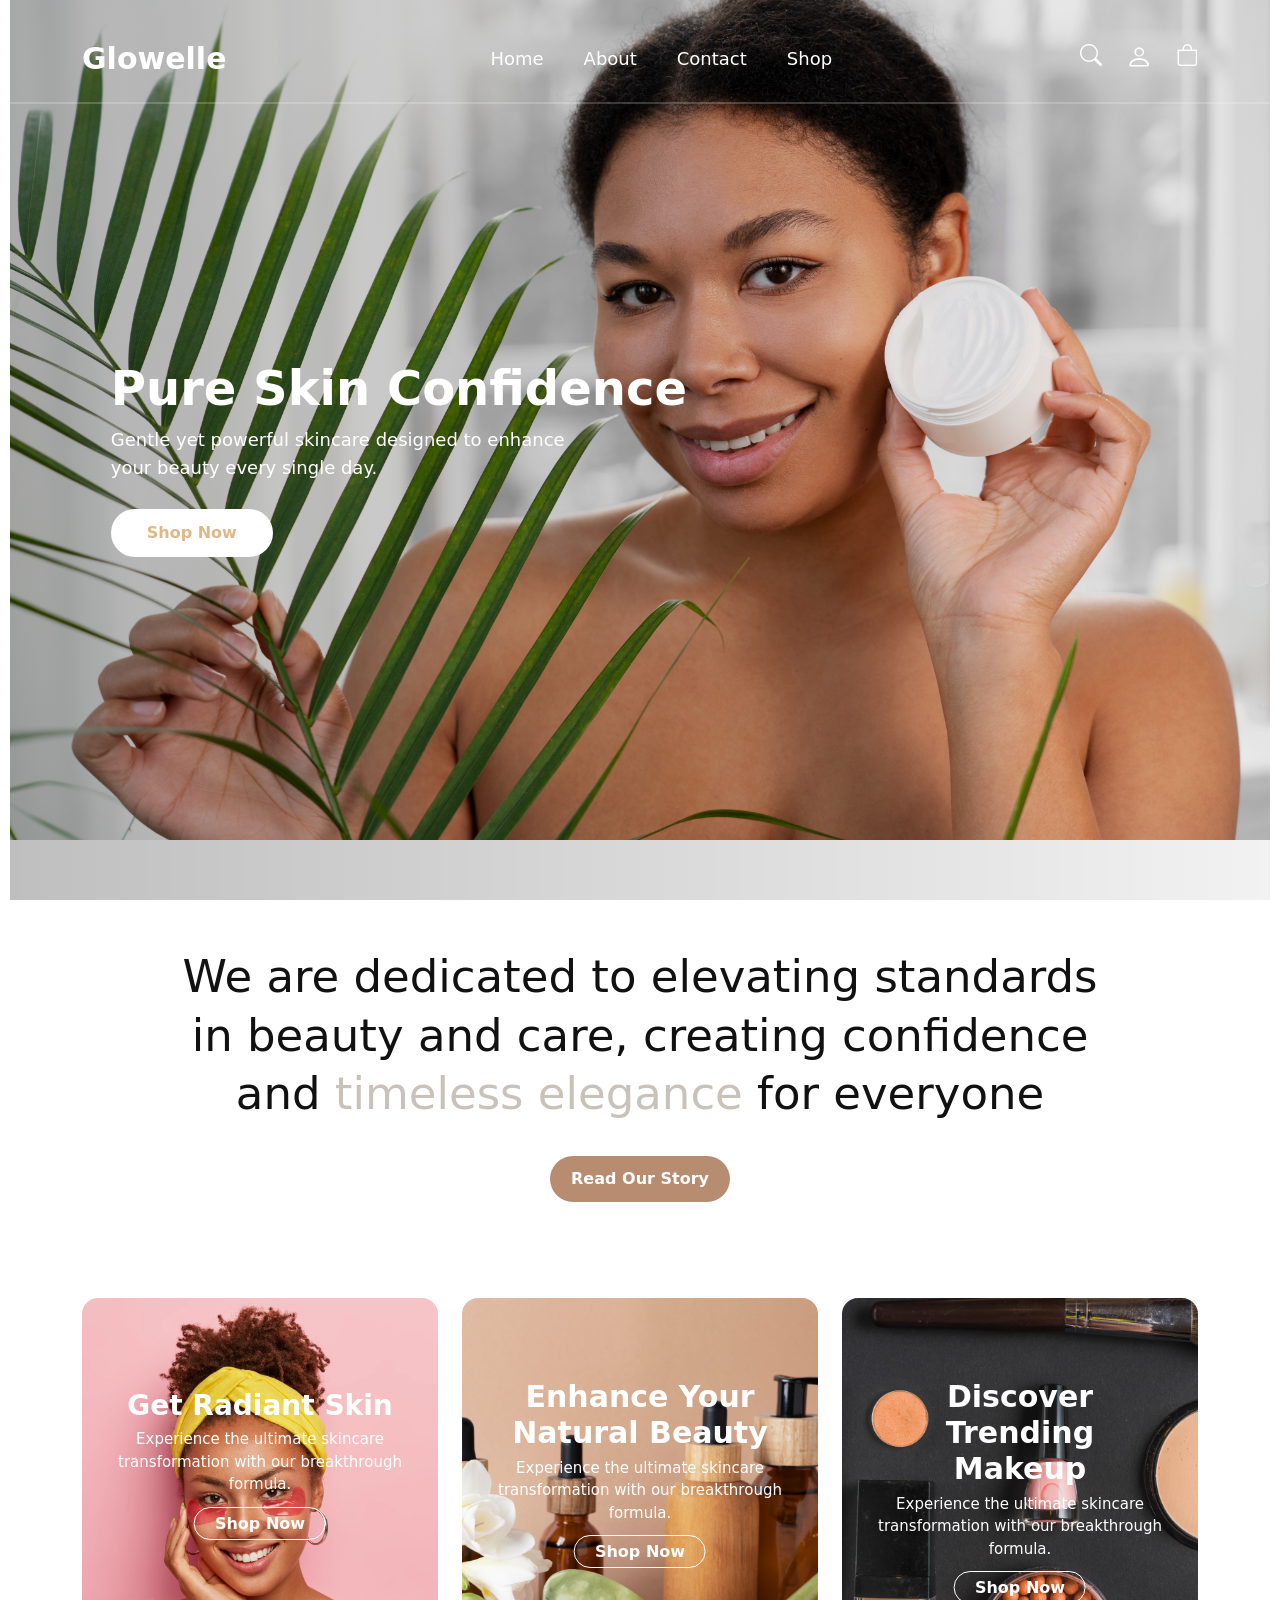
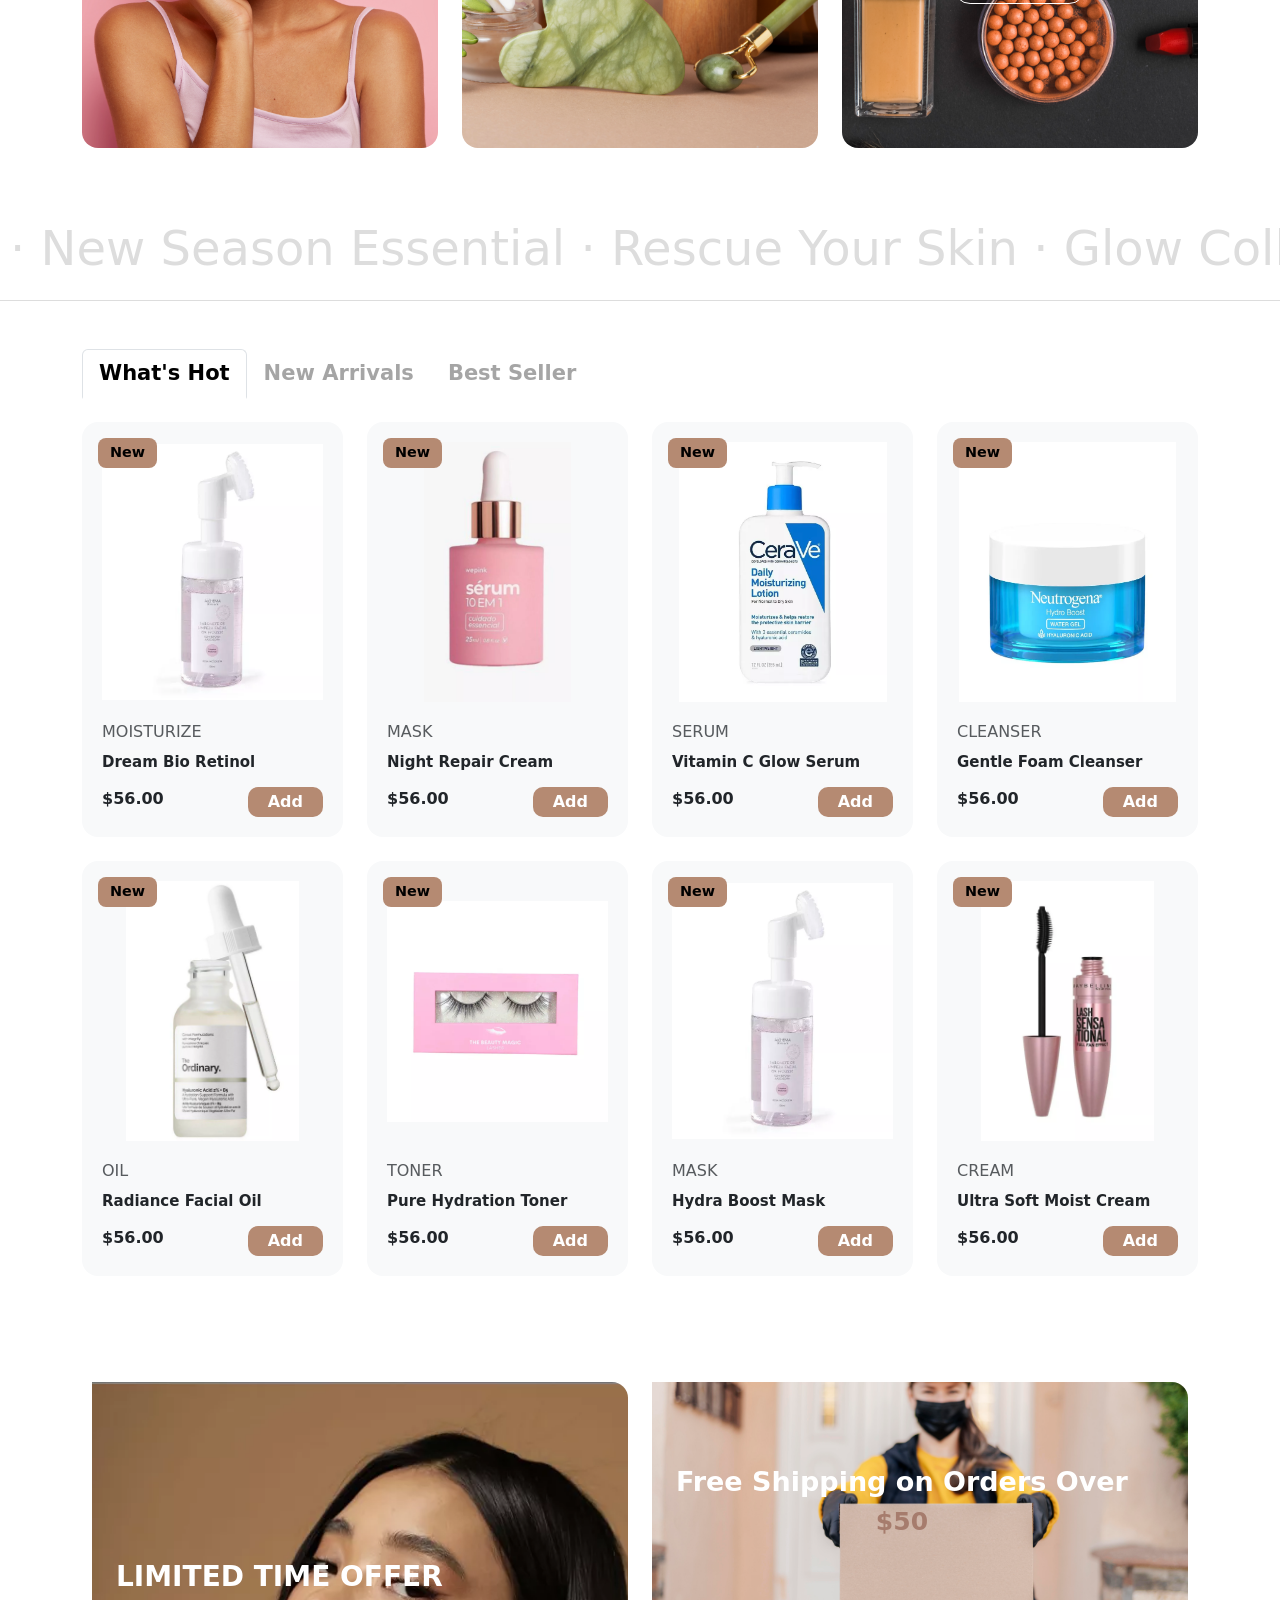
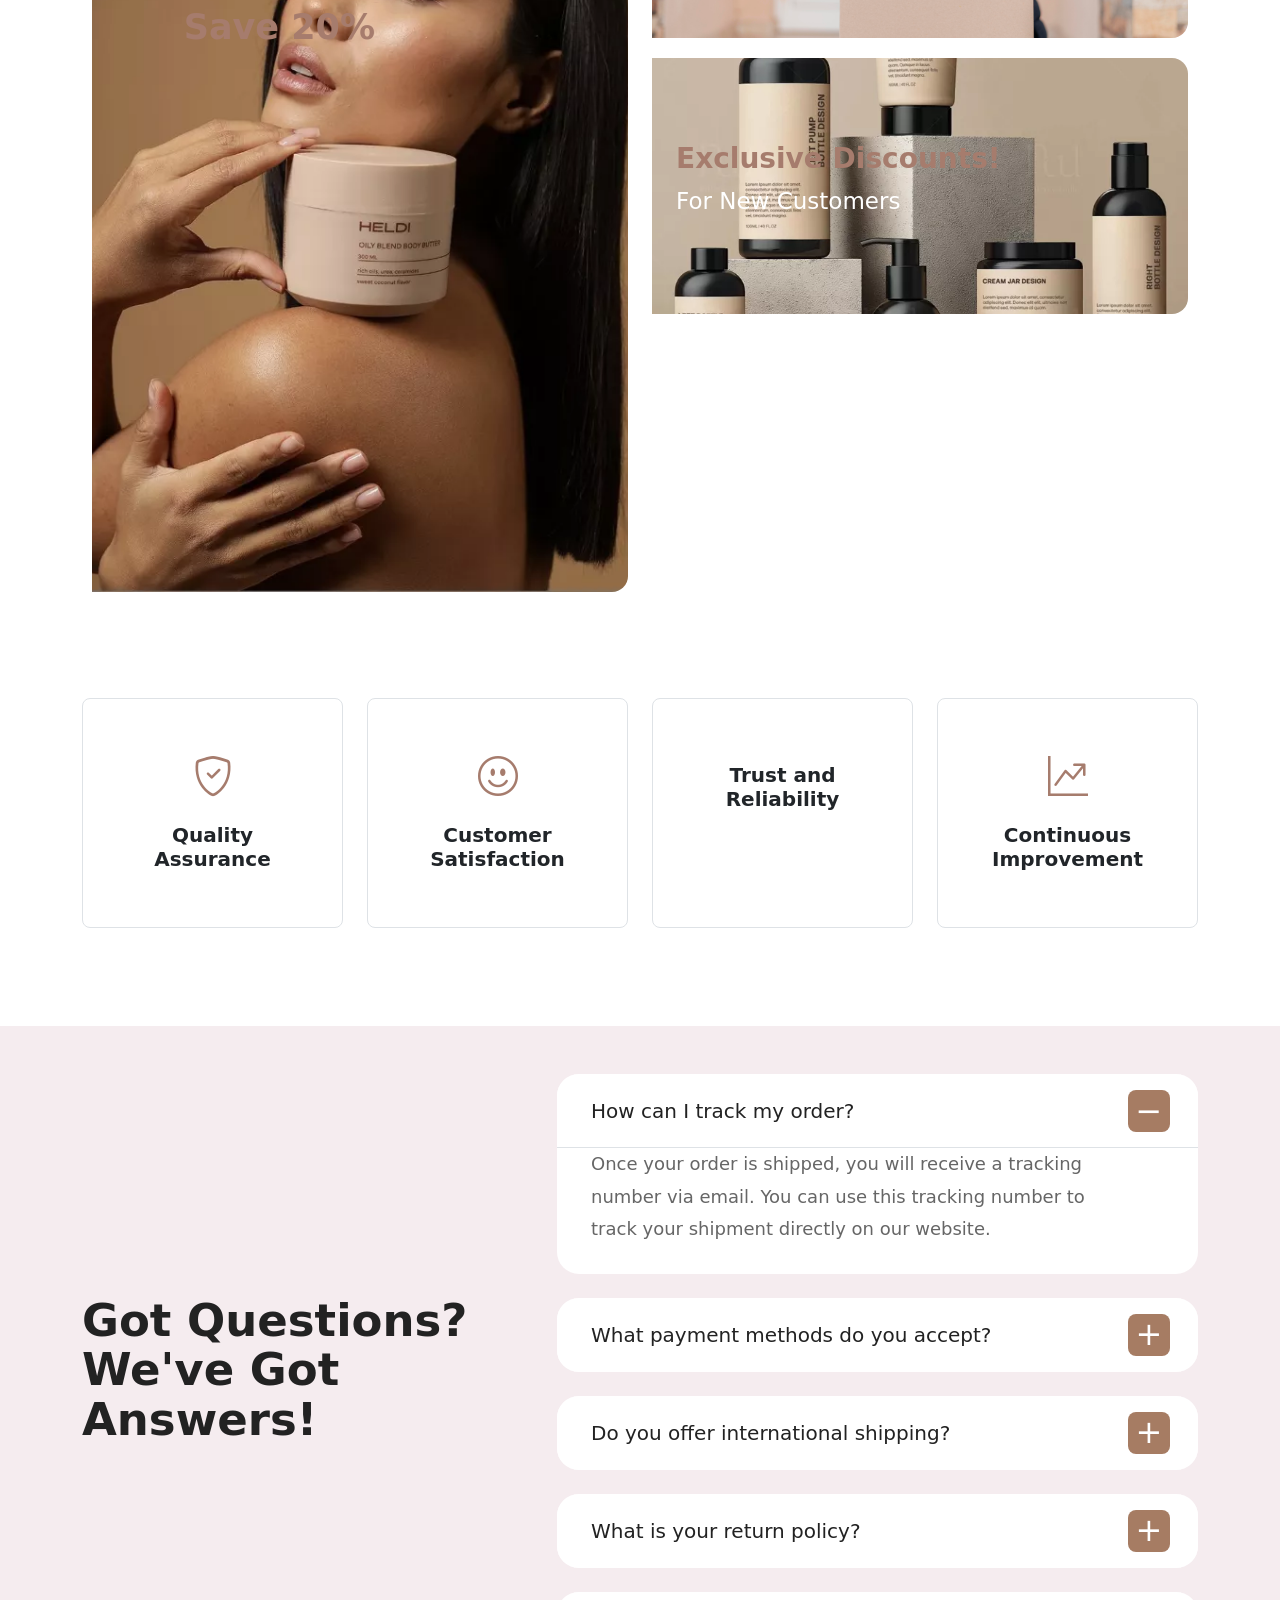
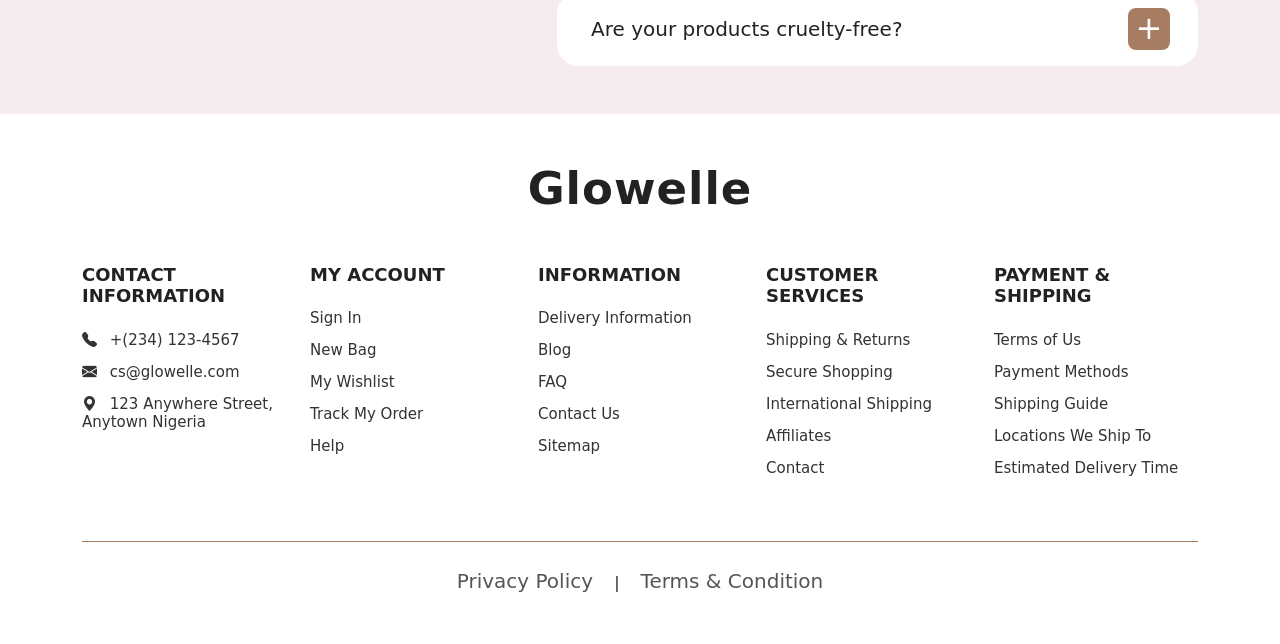
==== index.html @ 581adfbc "upload full project" ====
<!DOCTYPE html>
<html lang="en">
<head>
    <meta charset="UTF-8">
    <meta name="viewport" content="width=device-width, initial-scale=1.0">
    <title>Glowelle</title>

   <!-- css link -->
    <link rel="stylesheet" href="./style.css">

    <!-- Bootsrap CDN Link -->
    <link rel="stylesheet" href="	https://cdn.jsdelivr.net/npm/bootstrap@5.3.8/dist/css/bootstrap.min.css">

    <!-- bootstap icon -->
     <link rel="stylesheet" href="https://cdn.jsdelivr.net/npm/bootstrap-icons@1.11.3/font/bootstrap-icons.min.css">
     
</head>
<body>
   <nav class="navbar navbar-expand-lg navbar-transparent py-3">
  <div class="container">

    <!-- LOGO -->
    <a class="navbar-brand fw-semibold" href="#">Glowelle</a>

    <!-- TOGGLER (mobile) -->
   <button class="navbar-toggler" type="button"
data-bs-toggle="collapse"
data-bs-target="#navbarNav">

  <span class="custom-toggler"></span>

  </button>

    <!-- NAV CONTENT -->
    <div class="collapse navbar-collapse justify-content-between" id="navbarNav">

      
      <ul class="navbar-nav mx-auto gap-4">

        <li class="nav-item">
          <a class="nav-link active" href="#">Home</a>
        </li>

        

        <li class="nav-item">
          <a class="nav-link" href="about.html">About</a>
        </li>

        <li class="nav-item">
          <a class="nav-link" href="contact.html">Contact</a>
        </li>

        <!-- DROPDOWN -->
        <li class="nav-item dropdown">
          <a class="nav-link dropdown-toggle" href="product.html"
             data-bs-toggle="dropdown">
            Shop
          </a>

          <ul class="dropdown-menu border-0 shadow-sm">
            <li><a class="dropdown-item" href="product.html">Skincare</a></li>
            <li><a class="dropdown-item" href="#">Makeup</a></li>
            <li><a class="dropdown-item" href="#">Fragrance</a></li>
          </ul>
        </li>

      </ul>

      <!-- RIGHT ICONS -->
      <div class="d-flex gap-4 fs-5 nav-icon">
        <i class="bi bi-search" style="font-size: 22px;"></i>
        <i class="bi bi-person" style="font-size: 26px;"></i>
        <i class="bi bi-bag"style="font-size: 22px;"></i>
      </div>

    </div>
  </div>
</nav>

<!-- hero section -->
<section class="hero">
    <div id="carouselExampleSlidesOnly" class="carousel slide" data-bs-ride="carousel">
  <div class="carousel-inner">
    <div class="carousel-item active">
      <img src="./img/hero-img/woman-doing-beauty-care-treatments.jpg" class="d-block w-100" alt="...">
      <div class="hero-text">
            <h1>Reveal Beauty</h1>
            <p>Experience luxury skincare designed to restore your natural glow and enhance your beauty from within.</p>
            <a href="#" class="btn btn-light">Shop Now</a>
        </div>
    </div>
    <div class="carousel-item">
      <img src="./img/hero-img/woman-holding-cream-container-front-view.jpg" class="d-block w-100" alt="...">
       <div class="hero-text">
          <h1>Pure Skin Confidence</h1>
            <p>Gentle yet powerful skincare designed to enhance your beauty every single day.</p>
            <a href="#" class="btn btn-light">Shop Now</a>
       </div>
    </div>
    
  </div>
    </div>
</section>

<!-- story section -->
 <section class="story-section py-5">

  <div class="container">

    <div class="row justify-content-center text-center">

      <div class="col-lg-10">

        <h2 class="story-text">
          We are dedicated to elevating standards in beauty and care,
          creating confidence and
          <span class="light-text">timeless elegance</span>
          for everyone
        </h2>

        <a href="#" class="btn story-btn mt-4">
          Read Our Story
        </a>

      </div>

    </div>

  </div>

</section>


<!-- features section -->
<section class="features-section py-5">
  <div class="container">
    <div class="row g-4">

      <div class="col-12 col-md-6 col-lg-4">
        <div class="promo-card bg-light-purple rounded-4 overflow-hidden position-relative text-center">
          <img src="./img/feature-img/portrait-smiling-afro-american-woman-with-eye-patches-relieves-puffiness-swelling-eyes-bags-touches-cheek-has-combed-curly-hair-bun-wears-headband-earrings-smiles-pleasantly.jpg" alt="Radiant Skin" class="img-fluid w-100">
          <div class="promo-text text-center text-dark" style="margin-top: 10px;">
            <h3 class="fw-bold" style="font-size: 28px;">Get Radiant Skin</h3>
            <p>Experience the ultimate skincare transformation with our breakthrough formula.</p>
            <a href="" class="feature-btn">Shop Now</a>
          </div>
        </div>
      </div>

      <div class="col-12 col-md-6 col-lg-4">
        <div class="promo-card bg-soft-pink rounded-4 overflow-hidden position-relative text-center">
          <img src="./img/feature-img/gua-sha-care-products-arrangement.jpg" alt="Natural Beauty" class="img-fluid w-100">
          <div class="promo-text text-center text-dark">
            <h3 class="fw-bold" style="font-size: 30px;">Enhance Your Natural Beauty</h3>
            <p>Experience the ultimate skincare transformation with our breakthrough formula.</p>
             <a href="" class="feature-btn">Shop Now</a>
          </div>
        </div>
      </div>

      <div class="col-12 col-md-6 col-lg-4">
        <div class="promo-card bg-soft-gray rounded-4 overflow-hidden position-relative text-center">
          <img src="./img/feature-img/overhead-view-various-makeup-products-black-background.jpg" alt="Trending Makeup" class="img-fluid w-100">
          <div class="promo-text text-center text-dark">
            <h3 class="fw-bold" style="font-size: 30px;">Discover Trending Makeup</h3>
            <p>Experience the ultimate skincare transformation with our breakthrough formula.</p>
            <a href="" class="feature-btn">Shop Now</a>
          </div>
        </div>
      </div>

    </div>
  </div>
</section>

<!-- moving text section -->
<section class="scroll-banner py-3">
  <div class="scroll-text">
    <div class="scroll-content">
      · New Season Essential · Rescue Your Skin · Glow Collection · Timeless Beauty · 
      New Season Essential · Rescue Your Skin · Glow Collection · Timeless Beauty ·
    </div>
  </div>
</section>



 <!-- product section -->
<section class="products py-5">
  <div class="container">

    <!-- Tabs -->
    <ul class="nav nav-tabs products-tabs mb-4 border-0">
      <li class="nav-item">
        <a class="nav-link active fw-bold" data-bs-toggle="tab" href="#hot">What's Hot</a>
      </li>
      <li class="nav-item">
        <a class="nav-link fw-bold" data-bs-toggle="tab" href="#new">New Arrivals</a>
      </li>
      <li class="nav-item">
        <a class="nav-link fw-bold" data-bs-toggle="tab" href="#best">Best Seller</a>
      </li>
    </ul>

    <div class="tab-content">

      <!-- ================= WHAT'S HOT (8 PRODUCTS) ================= -->
      <div class="tab-pane fade show active" id="hot">
        <div class="row g-4">

          <!-- Product 1 -->
          <div class="col-6 col-md-4 col-lg-3">
            <div class="product-card bg-light">
              <span class="new-badge">New</span>
              <img src="./img/product/download (3).webp" class="img-fluid w-100">
              <div class="product-text">
                <h6 class="text-muted mt-3">MOISTURIZE</h6>
                <h4 class="fw-bold">Dream Bio Retinol</h4>
                <div class="d-flex justify-content-between mt-3">
                  <p class="fw-bold mb-0">$56.00</p>
                  <button class="add-cart-btn">Add</button>
                </div>
              </div>
            </div>
          </div>

          <!-- Product 2 -->
          <div class="col-6 col-md-4 col-lg-3">
            <div class="product-card bg-light">
              <span class="new-badge">New</span>
              <img src="./img/product/Wepink.webp" class="img-fluid w-100">
              <div class="product-text">
                <h6 class="text-muted mt-3">MASK</h6>
                <h4 class="fw-bold">Night Repair Cream</h4>
                <div class="d-flex justify-content-between mt-3">
                  <p class="fw-bold mb-0">$56.00</p>
                  <button class="add-cart-btn">Add</button>
                </div>
              </div>
            </div>
          </div>

          <!-- Product 3 -->
          <div class="col-6 col-md-4 col-lg-3">
            <div class="product-card bg-light">
              <span class="new-badge">New</span>
              <img src="./img/product/The Winter Skin Care Products That Dermatologists Recommend You Switch To.webp" class="img-fluid w-100">
              <div class="product-text">
                <h6 class="text-muted mt-3">SERUM</h6>
                <h4 class="fw-bold">Vitamin C Glow Serum</h4>
                <div class="d-flex justify-content-between mt-3">
                  <p class="fw-bold mb-0">$56.00</p>
                  <button class="add-cart-btn">Add</button>
                </div>
              </div>
            </div>
          </div>

          <!-- Product 4 -->
          <div class="col-6 col-md-4 col-lg-3">
            <div class="product-card bg-light">
              <span class="new-badge">New</span>
              <img src="./img/product/Hydro Boost Water Gel & Oil-Free Face Moisturizer.webp" class="img-fluid w-100">
              <div class="product-text">
                <h6 class="text-muted mt-3">CLEANSER</h6>
                <h4 class="fw-bold">Gentle Foam Cleanser</h4>
                <div class="d-flex justify-content-between mt-3">
                  <p class="fw-bold mb-0">$56.00</p>
                  <button class="add-cart-btn">Add</button>
                </div>
              </div>
            </div>
          </div>

          <!-- Product 5 -->
          <div class="col-6 col-md-4 col-lg-3">
            <div class="product-card bg-light">
              <span class="new-badge">New</span>
              <img src="./img/product/download (2).webp" class="img-fluid w-100">
              <div class="product-text">
                <h6 class="text-muted mt-3">OIL</h6>
                <h4 class="fw-bold">Radiance Facial Oil</h4>
                <div class="d-flex justify-content-between mt-3">
                  <p class="fw-bold mb-0">$56.00</p>
                  <button class="add-cart-btn">Add</button>
                </div>
              </div>
            </div>
          </div>

          <!-- Product 6 -->
          <div class="col-6 col-md-4 col-lg-3">
            <div class="product-card bg-light">
              <span class="new-badge">New</span>
              <img src="./img/product/download (1).webp" class="img-fluid w-100">
              <div class="product-text">
                <h6 class="text-muted mt-3">TONER</h6>
                <h4 class="fw-bold">Pure Hydration Toner</h4>
                <div class="d-flex justify-content-between mt-3">
                  <p class="fw-bold mb-0">$56.00</p>
                  <button class="add-cart-btn">Add</button>
                </div>
              </div>
            </div>
          </div>

          <!-- Product 7 -->
          <div class="col-6 col-md-4 col-lg-3">
            <div class="product-card bg-light">
              <span class="new-badge">New</span>
              <img src="./img/product/download (3).webp" class="img-fluid w-100">
              <div class="product-text">
                <h6 class="text-muted mt-3">MASK</h6>
                <h4 class="fw-bold">Hydra Boost Mask</h4>
                <div class="d-flex justify-content-between mt-3">
                  <p class="fw-bold mb-0">$56.00</p>
                  <button class="add-cart-btn">Add</button>
                </div>
              </div>
            </div>
          </div>

          <!-- Product 8 -->
          <div class="col-6 col-md-4 col-lg-3">
            <div class="product-card bg-light">
              <span class="new-badge">New</span>
              <img src="./img/product/13 Brown Mascaras For Your Longest, Most Luscious Lashes Yet.webp" class="img-fluid w-100">
              <div class="product-text">
                <h6 class="text-muted mt-3">CREAM</h6>
                <h4 class="fw-bold">Ultra Soft Moist Cream</h4>
                <div class="d-flex justify-content-between mt-3">
                  <p class="fw-bold mb-0">$56.00</p>
                  <button class="add-cart-btn">Add</button>
                </div>
              </div>
            </div>
          </div>

        </div>
      </div>

        <!-- ================= NEW ARRIVALS (5 PRODUCTS) ================= -->
      <div class="tab-pane fade" id="new">
        <div class="row g-4">

          <!-- 1 -->
          <div class="col-6 col-md-4 col-lg-3">
            <div class="product-card bg-light">
              <span class="new-badge">New</span>
              <img src="./img/best/best1.webp" class="img-fluid w-100">
              <div class="product-text">
                <h6 class="text-muted mt-3">SERUM</h6>
                <h4 class="fw-bold">Brightening Vitamin Serum</h4>
                <div class="d-flex justify-content-between mt-3">
                  <p class="fw-bold mb-0">$37.00</p>
                  <button class="add-cart-btn">Add</button>
                </div>
              </div>
            </div>
          </div>

          <!-- 2 -->
          <div class="col-6 col-md-4 col-lg-3">
            <div class="product-card bg-light">
              <span class="new-badge">New</span>
              <img src="./img/product/download (2).webp" class="img-fluid w-100">
              <div class="product-text">
                <h6 class="text-muted mt-3" style="text-transform:uppercase!important;">serum</h6>
                <h4 class="fw-bold">Hydrating Serum</h4>
                <div class="d-flex justify-content-between mt-3">
                  <p class="fw-bold mb-0">$44.00</p>
                  <button class="add-cart-btn">Add</button>
                </div>
              </div>
            </div>
          </div>

          <!-- 3 -->
          <div class="col-6 col-md-4 col-lg-3">
            <div class="product-card bg-light">
              <span class="new-badge">New</span>
              <img src="./img/product/The Winter Skin Care Products That Dermatologists Recommend You Switch To.webp" class="img-fluid w-100">
              <div class="product-text">
                <h6 class="text-muted mt-3">Body Lotion</h6>
                <h4 class="fw-bold">Moisturizing Lotion</h4>
                <div class="d-flex justify-content-between mt-3">
                  <p class="fw-bold mb-0">$33.00</p>
                  <button class="add-cart-btn">Add</button>
                </div>
              </div>
            </div>
          </div>

          <!-- 4 -->
          <div class="col-6 col-md-4 col-lg-3">
            <div class="product-card bg-light">
              <span class="new-badge">New</span>
              <img src="./img/product/Hydro Boost Water Gel & Oil-Free Face Moisturizer.webp" class="img-fluid w-100">
              <div class="product-text">
                <h6 class="text-muted mt-3">Moisturizer</h6>
                <h4 class="fw-bold">Face Hydro Gel</h4>
                <div class="d-flex justify-content-between mt-3">
                  <p class="fw-bold mb-0">$36.00</p>
                  <button class="add-cart-btn">Add</button>
                </div>
              </div>
            </div>
          </div>

          <!-- 5 -->
          <div class="col-6 col-md-4 col-lg-3">
            <div class="product-card bg-light">
              <span class="new-badge">New</span>
              <img src="./img/product/download (3).webp" class="img-fluid w-100">
              <div class="product-text">
                <h6 class="text-muted mt-3">CLEANSER</h6>
                <h4 class="fw-bold">Gentle Foam Cleanser</h4>
                <div class="d-flex justify-content-between mt-3">
                  <p class="fw-bold mb-0">$29.00</p>
                  <button class="add-cart-btn">Add</button>
                </div>
              </div>
            </div>
          </div>

        </div>
      </div>


      <!-- ================= BEST SELLER (4 PRODUCTS) ================= -->
      <div class="tab-pane fade" id="best">
        <div class="row g-4">


        </div>
      </div>

    </div>
  </div>
</section>


<!-- promo section -->
 <section class="offer-section py-5">
  <div class="container">

    <div class="row g-1 align-items-stretch">

      <!-- LEFT: Save 20% -->
      <div class="col-lg-6">
        <div class="offer-box position-relative flex-md-row align-items-center text-center text-md-start">
          <div class="offer-content  p-4">
            <p class="text-uppercase fw-semibold text-white mt-5 mb-2" style="font-size: 28px; margin-top: 90px !important;">Limited Time Offer</p>
            <h2 class="fw-bold display-5 text-pink mb-0" style="font-size: 35px !important;">Save 20%</h2>
          </div>
          <img src="./img/promo-section/download (4).webp" alt="Save 20%" class="offer-img img-fluid mt-3 mt-md-0" style="height: 90vh !important;">
        </div>
      </div>

      <!-- RIGHT: two stacked boxes -->
      <div class="col-lg-6  flex-column gap-4">

        <!-- FREE SHIPPING -->
        <div class="offer-box flex-column flex-md-row align-items-center text-center text-md-start position-relative">
          <div class="offer-content p-4">
            <h4 class="fw-semibold mb-2" style="font-size: 27px;">Free Shipping on Orders Over</h4>
            <h2 class="fw-bold text-pink mb-0" style="font-size: 25px;">$50</h2>
          </div>
          <img src="./img/promo-section/front-view-woman-holding-box.jpg" alt="Free Shipping" class="offer-img img-fluid mt-3 mt-md-0">
        </div>

        <!-- EXCLUSIVE DISCOUNTS -->
        <div class="offer-box flex-column flex-md-row align-items-center text-center text-md-start position-relative">
          <div class="offer-content p-4">
            <h3 class="fw-bold text-pink mb-2" style="font-size: 28px;">Exclusive Discounts!</h3>
            <p class="mb-0" style="font-size: 23px;">For New Customers</p>
          </div>
          <img src="./img/promo-section/Modern Cosmetic Packaging Mockup Set_ Minimal Brand Display (PSD & JPG).webp" alt="Exclusive Discounts" class="offer-img img-fluid mt-3 mt-md-0">
        </div>

      </div>
    </div>

  </div>
</section>

<!-- values-section -->
 <section class="values-section py-5">
  <div class="container">
    <div class="row g-4 justify-content-center">

      <!-- 1. Quality Assurance -->
      <div class="col-6 col-md-6 col-lg-3">
        <div class="value-box text-center border rounded-3 h-100 p-5">
          <i class="bi bi-shield-check fs-1 text-pink spin-icon"></i>
          <h5 class="fw-semibold mt-3">Quality Assurance</h5>
        </div>
      </div>

      <!-- 2. Customer Satisfaction -->
      <div class="col-6 col-md-6 col-lg-3">
        <div class="value-box text-center border rounded-3 h-100 p-5">
          <i class="bi bi-emoji-smile fs-1 text-pink spin-icon"></i>
          <h5 class="fw-semibold mt-3">Customer Satisfaction</h5>
        </div>
      </div>

      <!-- 3. Trust and Reliability -->
      <div class="col-6 col-md-6 col-lg-3">
        <div class="value-box text-center border rounded-3 h-100 p-5">
          <i class="bi bi-handshake fs-1 text-pink spin-icon"></i>
          <h5 class="fw-semibold mt-3">Trust and Reliability</h5>
        </div>
      </div>

      <!-- 4. Continuous Improvement -->
      <div class="col-6 col-md-6 col-lg-3">
        <div class="value-box text-center border rounded-3 h-100 p-5">
          <i class="bi bi-graph-up-arrow fs-1 text-pink spin-icon"></i>
          <h5 class="fw-semibold mt-3">Continuous Improvement</h5>
        </div>
      </div>

    </div>
  </div>
</section>


<!-- FAQ Section Responsive -->
<section class="faq-section py-5" style="margin-top: 50px;">
  <div class="container">
    <div class="row align-items-center g-4">

      <!-- Left Side -->
      <div class="col-12 col-md-12 col-lg-5 text-center text-lg-start">
        <div class="faq-heading">
          <h2>
            Got Questions? <br>
            We've Got <br>
            Answers!
          </h2>
        </div>
      </div>

      <!-- Right Side -->
      <div class="col-12 col-md-12 col-lg-7">

        <div class="accordion custom-faq" id="faqAccordion">

          <!-- Item 1 -->
          <div class="accordion-item mb-4 border-0 rounded-4 overflow-hidden">
            <h2 class="accordion-header">
              <button class="accordion-button"
                type="button"
                data-bs-toggle="collapse"
                data-bs-target="#faqOne">

                How can I track my order?
              </button>
            </h2>

            <div id="faqOne"
              class="accordion-collapse collapse show"
              data-bs-parent="#faqAccordion">

              <div class="accordion-body">
                Once your order is shipped, you will receive a tracking number via
                email. You can use this tracking number to track your shipment
                directly on our website.
              </div>
            </div>
          </div>

          <!-- Item 2 -->
          <div class="accordion-item mb-4 border-0 rounded-4 overflow-hidden">
            <h2 class="accordion-header">
              <button class="accordion-button collapsed"
                type="button"
                data-bs-toggle="collapse"
                data-bs-target="#faqTwo">

                What payment methods do you accept?
              </button>
            </h2>

            <div id="faqTwo"
              class="accordion-collapse collapse"
              data-bs-parent="#faqAccordion">

              <div class="accordion-body">
                We accept Visa, Mastercard, PayPal, Apple Pay, and secure bank transfer.
              </div>
            </div>
          </div>

          <!-- Item 3 -->
          <div class="accordion-item mb-4 border-0 rounded-4 overflow-hidden">
            <h2 class="accordion-header">
              <button class="accordion-button collapsed"
                type="button"
                data-bs-toggle="collapse"
                data-bs-target="#faqThree">

                Do you offer international shipping?
              </button>
            </h2>

            <div id="faqThree"
              class="accordion-collapse collapse"
              data-bs-parent="#faqAccordion">

              <div class="accordion-body">
                Yes, we offer worldwide shipping. Delivery times depend on your location.
              </div>
            </div>
          </div>

          <!-- Item 4 -->
          <div class="accordion-item mb-4 border-0 rounded-4 overflow-hidden">
            <h2 class="accordion-header">
              <button class="accordion-button collapsed"
                type="button"
                data-bs-toggle="collapse"
                data-bs-target="#faqFour">

                What is your return policy?
              </button>
            </h2>

            <div id="faqFour"
              class="accordion-collapse collapse"
              data-bs-parent="#faqAccordion">

              <div class="accordion-body">
                Returns are accepted within 14 days after receiving your order.
              </div>
            </div>
          </div>

          <!-- Item 5 -->
          <div class="accordion-item border-0 rounded-4 overflow-hidden">
            <h2 class="accordion-header">
              <button class="accordion-button collapsed"
                type="button"
                data-bs-toggle="collapse"
                data-bs-target="#faqFive">

                Are your products cruelty-free?
              </button>
            </h2>

            <div id="faqFive"
              class="accordion-collapse collapse"
              data-bs-parent="#faqAccordion">

              <div class="accordion-body">
                Yes, all our products are 100% cruelty-free and ethically sourced.
              </div>
            </div>
          </div>

        </div>

      </div>

    </div>
  </div>
</section>



 <!-- Footer Section -->
<footer class="footer-section py-5">
  <div class="container">

    <!-- Logo -->
    <div class="text-center mb-5">
      <h2 class="footer-logo fw-bold m-0">
        <span>Glowelle</span>
      </h2>
    </div>

    <!-- Footer Columns -->
    <div class="row gy-5">

      <!-- Contact -->
      <div class="col-12 col-sm-6 col-lg">
        <h5 class="footer-title">CONTACT INFORMATION</h5>

        <ul class="list-unstyled footer-links">
          <li><i class="bi bi-telephone-fill me-2"></i> +(234) 123-4567</li>
          <li><i class="bi bi-envelope-fill me-2"></i> cs@glowelle.com</li>
          <li><i class="bi bi-geo-alt-fill me-2"></i> 123 Anywhere Street, Anytown Nigeria</li>
        </ul>
      </div>

      <!-- Account -->
      <div class="col-6 col-sm-6 col-lg">
        <h5 class="footer-title">MY ACCOUNT</h5>

        <ul class="list-unstyled footer-links">
          <li><a href="#">Sign In</a></li>
          <li><a href="#">New Bag</a></li>
          <li><a href="#">My Wishlist</a></li>
          <li><a href="#">Track My Order</a></li>
          <li><a href="#">Help</a></li>
        </ul>
      </div>

      <!-- Information -->
      <div class="col-6 col-sm-6 col-lg">
        <h5 class="footer-title">INFORMATION</h5>

        <ul class="list-unstyled footer-links">
          <li><a href="#">Delivery Information</a></li>
          <li><a href="#">Blog</a></li>
          <li><a href="#">FAQ</a></li>
          <li><a href="#">Contact Us</a></li>
          <li><a href="#">Sitemap</a></li>
        </ul>
      </div>

      <!-- Customer -->
      <div class="col-6 col-sm-6 col-lg">
        <h5 class="footer-title">CUSTOMER SERVICES</h5>

        <ul class="list-unstyled footer-links">
          <li><a href="#">Shipping & Returns</a></li>
          <li><a href="#">Secure Shopping</a></li>
          <li><a href="#">International Shipping</a></li>
          <li><a href="#">Affiliates</a></li>
          <li><a href="#">Contact</a></li>
        </ul>
      </div>

      <!-- Payment -->
      <div class="col-6 col-sm-6 col-lg">
        <h5 class="footer-title">PAYMENT & SHIPPING</h5>

        <ul class="list-unstyled footer-links">
          <li><a href="#">Terms of Us</a></li>
          <li><a href="#">Payment Methods</a></li>
          <li><a href="#">Shipping Guide</a></li>
          <li><a href="#">Locations We Ship To</a></li>
          <li><a href="#">Estimated Delivery Time</a></li>
        </ul>
      </div>

    </div>

    <!-- Bottom -->
    <div class="footer-bottom text-center mt-5 pt-4">
      <a href="#">Privacy Policy</a>
      <span class="mx-3">|</span>
      <a href="#">Terms & Condition</a>
    </div>

  </div>
</footer>




    <script src="https://cdn.jsdelivr.net/npm/bootstrap@5.3.8/dist/js/bootstrap.bundle.min.js"></script>
</body>
</html>
---- style.css ----
*{
    margin: 0;
    padding: 0;
    box-sizing: border-box;
}
body{
    background-color: #fff;
} 
section{
    padding: 0 10px;
}

/* nav */
.navbar.navbar{
    background: transparent !important;
  position: absolute;
  width: 100%;
  top: 0;
  left: 0;
  z-index: 1000;
  margin-top: 15px;
  padding: 20px;
}
.navbar-brand{
    font-size: 30px!important;
    color: #c9c2bb !important;
}
.navbar {
    border-bottom: 2px solid rgba(255, 255, 255, 0.2);
}
.navbar-transparent .nav-link,
.navbar-transparent .navbar-brand,
.navbar-transparent .bi {
  color: #2b2b2b !important;
}
.navbar .nav-link{
    

    color: #fff!important;

    font-size: 18px;
    font-weight: 15px;
    position: relative;
}
.navbar .nav-link:hover{
  color: #916a50 !important;
}

.nav-item{
    color: #fff !important;
}
/* Dropdown */
.dropdown-menu {
  opacity: 0;
  transition: opacity 0.3s ease;
}

.nav-item.dropdown:hover .dropdown-menu {
  opacity: 1;
}
.dropdown-item {
  font-size: 14px;
  padding: 10px 20px;
  transition: 0.3s;
}

.dropdown-item:hover {
  background: transparent;
  color: #a67c6d;
}
.nav-item.dropdown:hover .dropdown-menu {
  opacity: 1;
}
.navbar .nav-link.dropdown-toggle::after {
  display: none !important;
}

/* hero section */
.carousel-item{
    height: 100vh !important;
    position: relative;
}
.carousel-item::before {
     content: "";
    position: absolute;
     inset: 0;
    background: linear-gradient(
        to right,
        rgba(0, 0, 0, 0.25),
        rgba(0, 0, 0, 0.05)
    );
}
.carousel-item img{
    background-position: cover !important;
    object-fit: cover !important;
    object-position: center;
}

.hero .carousel-item{
    position: relative;
}
.hero-text{
    position: absolute;
    z-index: 10;
    color: white;
    top: 40%;
    left: 8%;
    max-width: 50%;
}
/* toggle */
.navbar-toggler{
    border:none !important;
     border: none !important;
    outline: none !important;
    box-shadow: none !important;
    background: transparent !important;
    padding: 0;
}

.custom-toggler{
    width:28px;
    height:2px;
    background:#fff;
    display:block;
    position:relative;
    transition:.3s ease;
}

/* top line */
.custom-toggler::before,
.custom-toggler::after{
    content:"";
    position:absolute;
    left:0;
    width:28px;
    height:2px;
    background:#fff;
    transition:.3s ease;
}

.custom-toggler::before{
    top:-8px;
}

.custom-toggler::after{
    top:8px;
}
.hero-text h1 {
    font-size: 48px;
    font-weight: 700;
}
.hero-text p {
    font-size: 18px;
    line-height: 1.6;
    max-width: 500px;
}
.hero-text .btn {
    padding: 12px 36px;
    border-radius: 30px;
    font-weight: 600;
    background-color: white;
    color: burlywood;
    border: none;
    transition: 0.3s ease;
    margin-top: 10px;
}
.hero-text .btn:hover {
    background-color: black;
    color: white;
    transform: translateY(-2px);
}
/* button animation  */
.hero-text .btn::before {
     position: absolute;
    top: 0;
    left: -50%;
    width: 30%;
    height: 100%;
    background: rgba(255, 255, 255, 0.7);
    transform: skewX(-25deg);
    opacity: 0;
}
.hero-text .btn:hover::before {
    animation: flashMove 0.4s ease forwards;
}
.navbar-transparent .nav-link,
.navbar-transparent .navbar-brand,
.navbar-transparent .bi {
  color: #fff!important;
  cursor:pointer;
}
.nav-icon:hover{
  color: #916a50;
}

@keyframes flashMove {
    0% {
        left: -50%;
        opacity: 1;
    }
    100% {
        left: 120%;
        opacity: 0;
    }
}
/* hero-text animation */
.carousel-item.active .hero-text h1 {
    animation: fadeUp 0.8s ease forwards;
}

.carousel-item.active .hero-text p {
    animation: fadeUp 0.8s ease forwards 0.2s;
}

.carousel-item.active .hero-text .btn {
    animation: fadeUp 0.8s ease forwards 0.4s;
}

@keyframes fadeUp {
    from {
        opacity: 0;
        transform: translateY(20px);
    }
    to {
        opacity: 1;
        transform: translateY(0);
    }
}


/* story  */
.story-section{
background:#fff;
padding:10px 0!important;
}

.story-text{
font-size:45px !important;
font-weight:400;
line-height:1.3;
color:#111;
}

.light-text{
color:#c9c2bb;
font-weight:300;
}

.story-btn{
background:#b88c71 !important;
color:#fff !important;
padding:10px 20px !important;
border-radius:50px !important;
font-weight:600 !important;
}

.story-btn:hover{
background:#a67c63;
color:#fff;
}



/* feature css */
.promo-card {
  position: relative;
  border-radius: 20px;
  overflow: hidden;
  height: 450px;
}
/* Image setup */
.promo-card img {
    position: absolute;
  width: 100% !important;
  height: 100%!important;
  object-fit: cover;
  display: block;
  inset: 0;
}
/* Text overlay */
.promo-card .promo-text {
  position: absolute;
  top: 18%;
  left: 50%;
  transform: translateX(-50%);
  width: 80%;
}
.promo-card .promo-text h3 {
  font-size: 36px;
  font-weight: 700;
  margin-bottom: 6px;
  color: #fff;
}
.promo-card .promo-text p {
  font-size: 15px;
  color: #fff;
}

/* zoom in img */
.promo-card img {
  transition: transform 0.7s ease;
  transform: scale(1);
}

.promo-card:hover img {
  transform: scale(1.15);
}


.feature-btn{

color:#fff !important;
padding:6px 20px !important;
border-radius:50px !important;
font-weight:600 !important;
text-decoration: none;
border: 1px solid white;
margin-top: 15px;
}

.feature-btn:hover{
background:#fff;
color:#b88c71 !important;
}

/* moving text */
.scroll-banner {
  border-bottom: 1px solid #ddd;
  overflow: hidden;
}

.scroll-text {
  white-space: nowrap;
}

.scroll-content {
  display: inline-block;
  animation: scroll-left 20s linear infinite;
  color: #ddd;
  font-size: 48px;
  font-weight: 500;
}

/* animation for the  scrolling */
@keyframes scroll-left {
  from {
    transform: translateX(0%);
  }
  to {
    transform: translateX(-50%);
  }
}


/* product */



/* Cards */
.products-tabs .nav-link {
  color: #a5a5a5 !important;
  font-size: 21px;
}

.products-tabs .nav-link.active {
  color: #000 !important;
  border-bottom: 2px solid #000;
}
.product-card {
  position: relative;
  border-radius: 16px;
  padding: 20px;
  overflow: hidden;
  transition: transform 0.3s ease, box-shadow 0.3s ease;
}
.product-card:hover {
  transform: translateY(-4px);
  box-shadow: 0 6px 16px rgba(0, 0, 0, 0.08);
}
.product-card img {
  width: 170% !important;
  height: 260px;   
  object-fit: contain;
  display: block;
  transition: transform 0.5s ease;
}
.product-card:hover img {
  transform: scale(1.1);
}

/* “New” badge */
.new-badge {
  position: absolute;
  top: 16px;
  left: 16px;
  background: #b58a72;
  color: black;
  font-weight: 600;
  padding: 4px 12px;
  border-radius: 8px;
  font-size: 0.9rem;
  transition: opacity 0.4s ease, transform 0.4s ease;
  z-index: 10;
}
.product-card:hover .new-badge {
  opacity: 0;
  transform: translateY(-15px);
}
.product-text h4{
    font-size: 15px!important;
}

/* Prices */
.old-price {
  text-decoration: line-through;
  color: #999;
  margin-left: 6px;
}
.product-text{
    position: relative;
    z-index: 10;
}

/* Add-to-cart button */
.add-cart-btn {
    position: relative ;
  background: #b58a72;
  color: #fff;
  font-weight: 600;
  border-radius: 10px;
  padding: 3px 20px;
  border: none;
  transition: background 0.3s ease;
   z-index: 10;
}
.add-cart-btn:hover {
  background: #8b6348;
}


.offer-section {
  background-color: #fff;
}

/* Each card */
.offer-box {
  
  border-radius: 16px;
  overflow: hidden;
  padding: 10px;
  /* box-shadow: 0 4px 12px rgba(0,0,0,0.05); */
  transition: transform 0.3s ease, box-shadow 0.3s ease;
}
.offer-box:hover {
  transform: translateY(-3px);
  /* box-shadow: 0 8px 18px rgba(0,0,0,0.08); */

}

/* Text area */
.offer-content {
   position: absolute;
  top: 70px;
  display: flex;
  flex-direction: column;
  
  color: white;
  padding: 28px;
 
}

/* Images */
.offer-img {
  width: 100%;
  height: 256px !important;
  border-radius: 0 16px 16px 0;
  object-fit: cover;
  
}
/* animation  */


/* Accent color */
.text-pink {
  color: #a67c63;
}

/* product*/

.product-hero{
  background:url('./img/product/「Cosmetics\,\ Skin\ Care\ Products」の写真素材\ _\ 12\,773\,932件の無料イラスト画像\ \(1\)\(1\).png') center/cover no-repeat;
  min-height:55vh;
  position:relative;
  display:flex;
  align-items: center;
  text-align:center;
}


.product-hero::before{
  content:'';
  position:absolute;
  inset:0;
  background:rgba(0,0,0,0.55);
}

.hero-overlay{
  position:relative;
  z-index:2;
  color:#fff;
  margin-left: 85px;
  margin-top: 80px;
}

.hero-overlay a{
  color:#fff;
  text-decoration:none;
  font-size: 20px;
}

/* NEWSLETTER */
.newsletter-section{
  position:relative;
  margin-top:60px;
}

.newsletter-img{
  width:100%;
  height:350px;
  object-fit:cover;
}

.newsletter-overlay{
  position:absolute;
  inset:0;
  background:rgba(0,0,0,0.55);
  color:#fff;
  display:flex;
  flex-direction:column;
  justify-content:center;
  align-items:center;
  text-align:center;
  padding:20px;
  width: 98.2%;
  margin-left: 10px;
}

.newsletter-overlay h2{
  font-size: 35px !important;
  font-weight:700;
}

.newsletter-form{
  margin-top:20px;
  display:flex;
  gap:10px;
  flex-wrap:wrap;
  justify-content:center;
}

.newsletter-form input{
  width:320px;
  max-width:100%;
  padding:12px 15px;
  border:none;
  border-radius:10px;
}

.newsletter-form button{
  border:none;
  background:rgb(156, 0, 0);
  color:#fff;
  padding:6px 15px !important;
  border-radius:15px;
  font-weight:600;
}

/* Responsive adjustments */
@media (max-width: 991.98px) {
  .offer-img {
    max-width: 60%;
  }
}

@media (max-width: 767.98px) {
  .offer-box {
    text-align: center;
  }
  .offer-img {
    max-width: 80%;
    border-radius: 0;
  }
}

/* faq */
.faq-section{
  background:#f5ecef;
  padding:100px 0;
  overflow:hidden;
}

/* Left heading */
.faq-heading{
  height:100%;
  display:flex;
  align-items:center;
}

.faq-heading h2{
  font-size:45px !important;
  font-weight:700;
  line-height:1.1 !important;
  color:#222 !important;
  margin:0;
}

/* Accordion Card */
.custom-faq .accordion-item{
  background:#fff;
  border:none;
  border-radius:22px !important;
}


.custom-faq .accordion-button{
  background:#fff;
  box-shadow:none;
  border:none;
  padding:25px 34px;
  font-size:20px;
  font-weight:500;
  color:#222;
  position:relative;
}


.custom-faq .accordion-button::after{
  display:none;
}


.custom-faq .accordion-button::before{
  content:"+";
  position:absolute;
  right:28px;
  top:50%;
  transform:translateY(-50%);
  width:42px;
  height:42px;
  border-radius:8px;
  background:#a67c63;
  color:#fff;
  display:flex;
  align-items:center;
  justify-content:center;
  font-size:32px;
  font-weight:500;
}


.custom-faq .accordion-button:not(.collapsed)::before{
  content:"−";
  background:#a67c63;
  color:#fff;
}


.custom-faq .accordion-button:not(.collapsed){
  background:#fff;
  color:#222;
}

/* body */
.custom-faq .accordion-body{
  padding:0 34px 28px;
  font-size:18px;
  line-height:1.8;
  color:#666;
  max-width:92%;
}





/* value section */
.text-pink {
  color: #a67c6d;
  text-align: center;
}

.value-box {
  transition: all 0.3s ease;
  background-color: #fff;
 
}
.value-box h5 {
  font-size: 20px;        
 
}

.value-box:hover {
  background-color: #fff3f8;
  transform: translateY(-4px);
  box-shadow: 0 4px 12px rgba(0, 0, 0, 0.08);
}

.spin-icon {
  cursor: pointer;
  animation: spin360 0.6s ease linear;
}


@keyframes spin360 {
  from {
    transform: rotate(0deg);
  }
  to {
    transform: rotate(360deg);
  }
}


/* footer */
/* Footer */
.footer-section{
  background:#fff;
}

.footer-logo{
  font-size:45px !important;
  letter-spacing:1px;
  color:#222;
}

.pink-text{
  color:#ff2a8b;
}

.footer-title{
  font-size:18px;
  font-weight:700;
  margin-bottom:24px;
  color:#222;
}

.footer-links li{
  margin-bottom:14px;
  color:#333;
  font-size:15px;
  line-height:1.2;
}

.footer-links a{
  text-decoration:none;
  color:#333;
  transition:0.3s;
}

.footer-links a:hover{
  color:#8b6348;
}

.footer-bottom{
  border-top:1px solid #a67c63;
}

.footer-bottom a{
  text-decoration:none;
  color:#555;
  font-size:20px;
}

.footer-bottom a:hover{
  color:#8b6348;
}

/*  */

/* About css */
.about-hero {
  background: url('./img/about-img/medium-shot-women-posing-together.jpg') center/cover no-repeat;
  min-height: 56vh;
  display: flex;
align-items: flex-start;
 
  position: relative;
  color: #fff;
  text-align: center;
  padding: 60px 15px;
}

.about-hero::before {
  content: "";
  position: absolute;
  inset: 0;
  background: rgba(0,0,0,0.55);
}

.about-hero .content {
  position: relative;
  z-index: 2;
  top: 70px;
  left: 50px;
}

.about-hero h1 {
  font-size: 40px;
  
}

.about-hero p {
  font-size: 17px;
  opacity: 0.9;
}


/* radient journey */
.about-img {
  max-width: 200%;
  height: 75vh !important;
}

h2 {
  font-size: 25px !important;
}

.text-muted {
  line-height: 1.7;
}

/* VALUE CARDS */
    .value-card{
      transition:0.3s ease;
      height:100%;
    }

    .value-card:hover{
      transform:translateY(-5px);
    }

    /* cta */
    .CTA-img{
        height: 65vh !important;
    }
    .cta-text {
        max-width: 55%;
    }
    .cta-text h2{
        font-size: 31px !important;
    }
    .cta-text a{
        background-color: #a67c63;
        padding: 14px 32px !important;
        border: none;
        cursor: pointer;
        margin-top: 14px;
    }
    .cta-text a:hover{
        background-color: #916a50;
    }


/* contact */
/* HERO */
.contact-hero{
  background:url('./img/contact-img/Modern\ Cosmetic\ Packaging\ Mockup\ Set_\ Minimal\ Brand\ Display\ \(PSD\ &\ JPG\)\ \(1\).webp') center/cover no-repeat;
  min-height:55vh;
  display:flex;

  position:relative;
  color:#fff;
  text-align:center;
}

.contact-hero::before{
  content:'';
  position:absolute;
  inset:0;
  background:rgba(0,0,0,0.6);
}

.hero-content{
  position:relative;
  z-index:2;
  top: 150px;
  left: 90px;
}

.contact-hero a{
  color:#fff;
  text-decoration:none;
  font-size: 18px;
}

/* CONTACT BOX */
.contact-box{
  position:relative;
  overflow:hidden;
  border-radius:20px;
  margin-top: 30px;
}
.form-input input{
    padding: 15px;
}

.contact-box img{
  width:100%;
  height:490px;
  object-fit:cover;
}

.contact-overlay{
  position:absolute;
  inset:0;
  background:rgba(0,0,0,0.6);
  color:#fff;
  padding:30px;
  display:flex;
  flex-direction:column;
  justify-content:center;
  top: -40px !important;
}
.contact-overlay h3{
    font-size: 25px;
}

.contact-item{
  margin-top:20px;
  display: flex;
  gap: 30px;
}

.contact-item i{
  font-size:32px;
  margin-bottom:10px;
}
.contact-btn{
    padding: 20px 25px!important;
    background-color: #a67c63;
    border: none;
    border-radius: 10px;
    color: #fff;
}
.contact-btn:hover{
    background-color: #916a50;
}

/* INSTAGRAM */
.insta-box{
  position:relative;
  overflow:hidden;
  border-radius:15px;
}

.insta-box img{
  width:100%;
  height:250px;
  object-fit:cover;
  transition:0.4s ease;
}

.insta-overlay{
  position:absolute;
  inset:0;
  background:rgba(0,0,0,0.5);
  display:flex;
  align-items:center;
  justify-content:center;
  opacity:0;
  transition:0.4s ease;
}

.insta-overlay i{
  font-size:35px;
  color:#fff;
}

.insta-box:hover img{
  transform:scale(1.1);
}

.insta-box:hover .insta-overlay{
  opacity:1;
}

/* RESPONSIVE */
@media (max-width:768px){
  .contact-box img{
    height:400px;
  }
}

/* responssiveness */

@media (max-width: 992px){

  .carousel-item{
      height:80vh;
      position:relative;
      overflow:hidden;
  }

  .carousel-item img{
      height:90vh;
      position:relative;
      z-index:0;
  }

  .carousel-item::before{
      z-index:1;
  }

  .hero-text{
      position:absolute;
      top:50%;
      left:6%;
      transform:translateY(-50%);
      z-index:2;
      max-width:420px;
  }

  .hero-text h1{
      font-size:38px;
  }
  .hero-text .btn{
      padding:11px 28px;
      font-size:15px;
      border-radius:28px;
      z-index:2;
  }

  /* faq */
  .faq-section{
    padding:70px 0;
  }

  .faq-heading{
    justify-content:center;
    text-align:center;
    margin-bottom:30px;
  }

  .faq-heading h2{
    font-size:40px !important;
    line-height:1.15;
    
  }

  .custom-faq .accordion-button{
    font-size:20px !important;
    padding:24px 26px;
  }

  .custom-faq .accordion-button::before{
    width:38px;
    height:38px;
    right:22px;
    font-size:28px;
  }

  .custom-faq .accordion-body{
    font: size 16px !important;;
    padding:0 26px 24px;
    max-width:100%;
  }
}

@media (max-width: 768px){

  .carousel-item{
      height:70vh;
      position:relative;
      overflow:hidden;
  }

  .carousel-item img{
      height:85vh;
      width:100%;
      object-fit:cover;
      position:relative;
      z-index:0;
  }

  .carousel-item::before{
    position: absolute;
    content: "";
    inset: 0;
      z-index:1;
      background:linear-gradient(
          to right,
          rgba(0,0,0,.55),
          rgba(0,0,0,.18)
      );
  }

  .hero-text{
      position:absolute;
      top:50%;
      left:5%;
      right:5%;
      transform:translateY(-50%);
      z-index:2;
      max-width:90%;
  }

  .hero-text h1{
      font-size:33px;
  }

  .hero-text p{
      font-size:21px
      !important;
  }
   .hero-text .btn{
      padding:16px 36px;
      font-size:18px;
      border-radius:25px;
   }

   .story-section .story-text{
  font-size: 30px;
  margin-top: 10px;
   }
   /* faq */
   .faq-section{
    padding:60px 0;
  }

  .faq-heading h2{
    font-size:40px;
  }

  .custom-faq .accordion-item{
    border-radius:18px !important;
  }

  .custom-faq .accordion-button{
    font-size:18px;
    line-height:1.5;
    padding:22px 55px 22px 20px;
  }

  .custom-faq .accordion-button::before{
    width:34px;
    height:34px;
    right:15px;
    font-size:24px;
  }

  .custom-faq .accordion-body{
    font-size:16px;
    line-height:1.7;
    padding:0 20px 22px;
  }

  
}

@media (max-width: 480px){

  .carousel-item{
      height:65vh;
  }

  .carousel-item img{
      height:80vh;
  }

  .hero-text{
      top:48%;
      z-index:2;
      max-width:90%;
  }

  .hero-text h1{
      font-size:24px;
  }
   .hero-text .btn{
      padding:9px 22px;
      font-size:13px;
      border-radius: 22px;
   }
   .custom-toggler{
    font-size: 10px !important;
   }
   /* faq */
    .faq-section{
    padding:50px 0;
  }

  .faq-heading h2{
    font-size:32px;
  }

  .custom-faq .accordion-button{
    font-size:16px;
    padding:18px 48px 18px 16px;
  }

  .custom-faq .accordion-button::before{
    width:30px;
    height:30px;
    font-size:20px;
    right:12px;
  }

  .custom-faq .accordion-body{
    font-size:15px;
    padding:0 16px 18px;
  }
}

/* faq */
/*  */
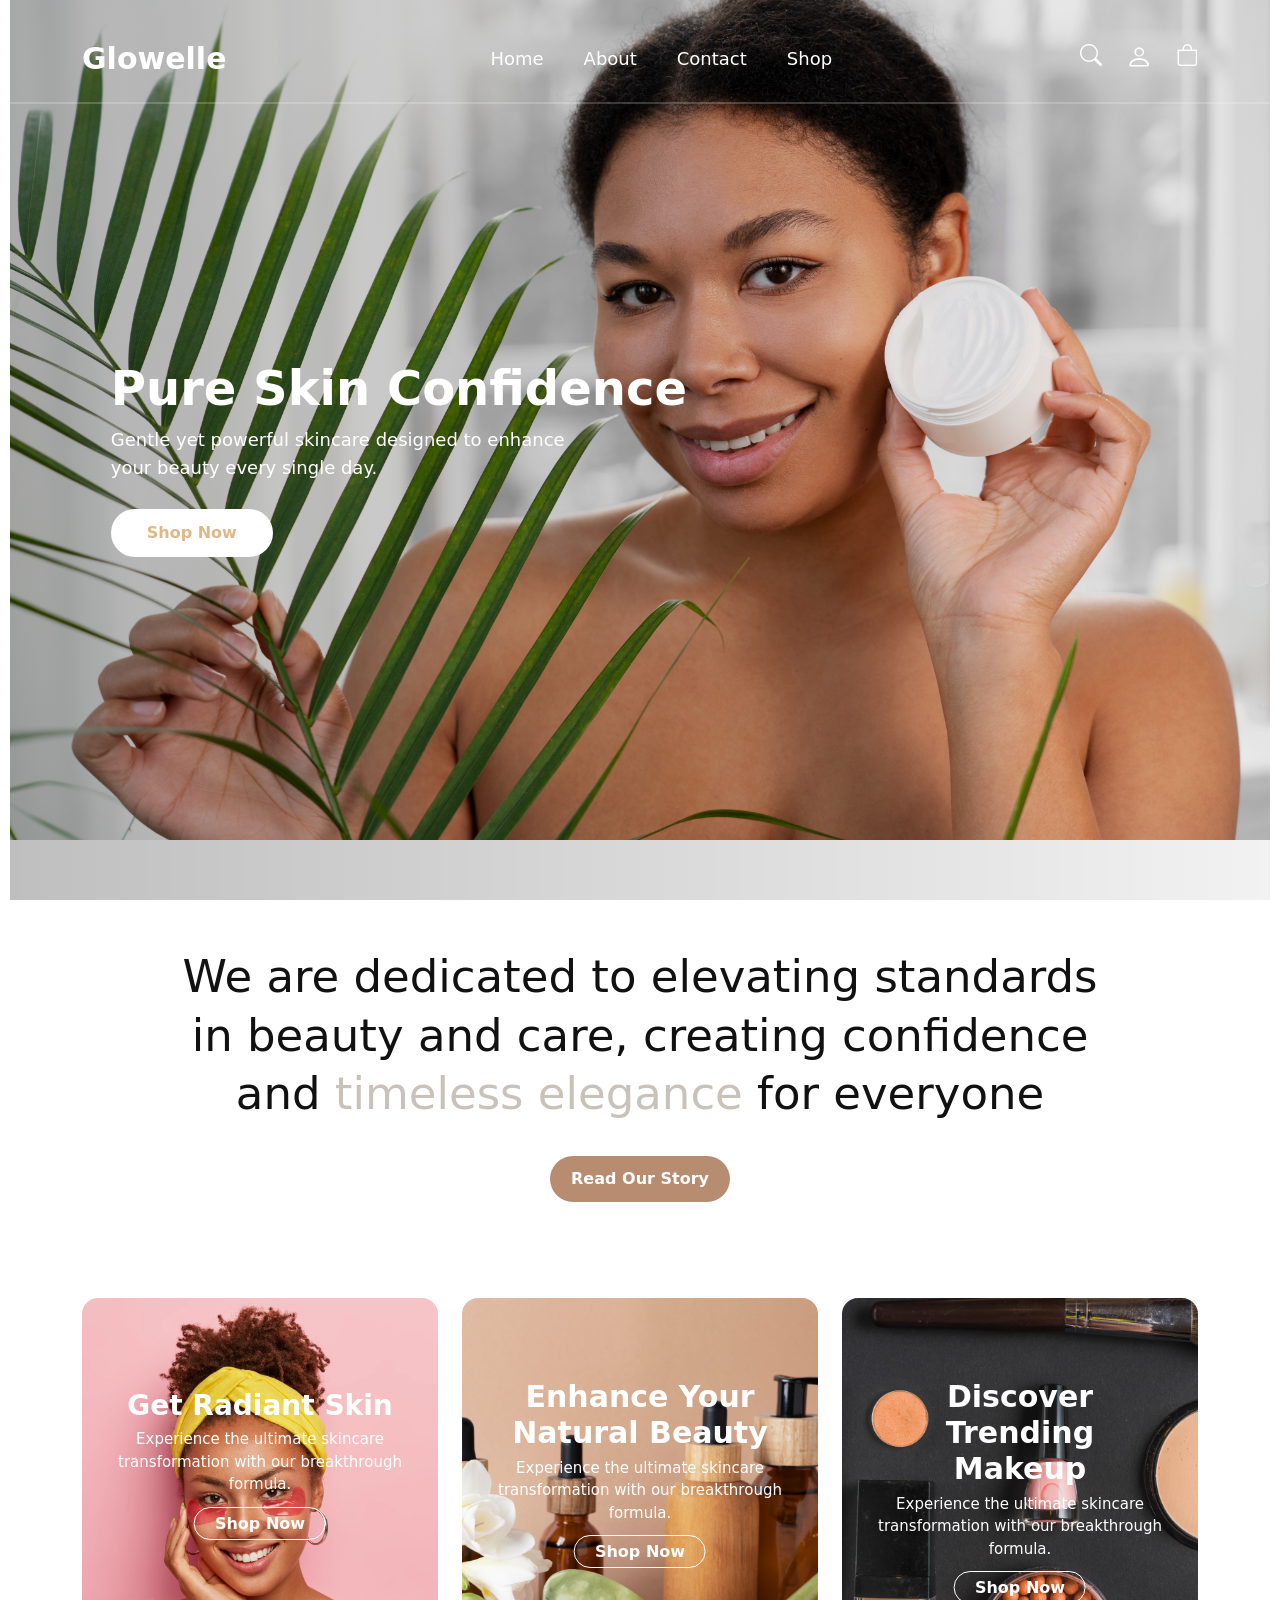
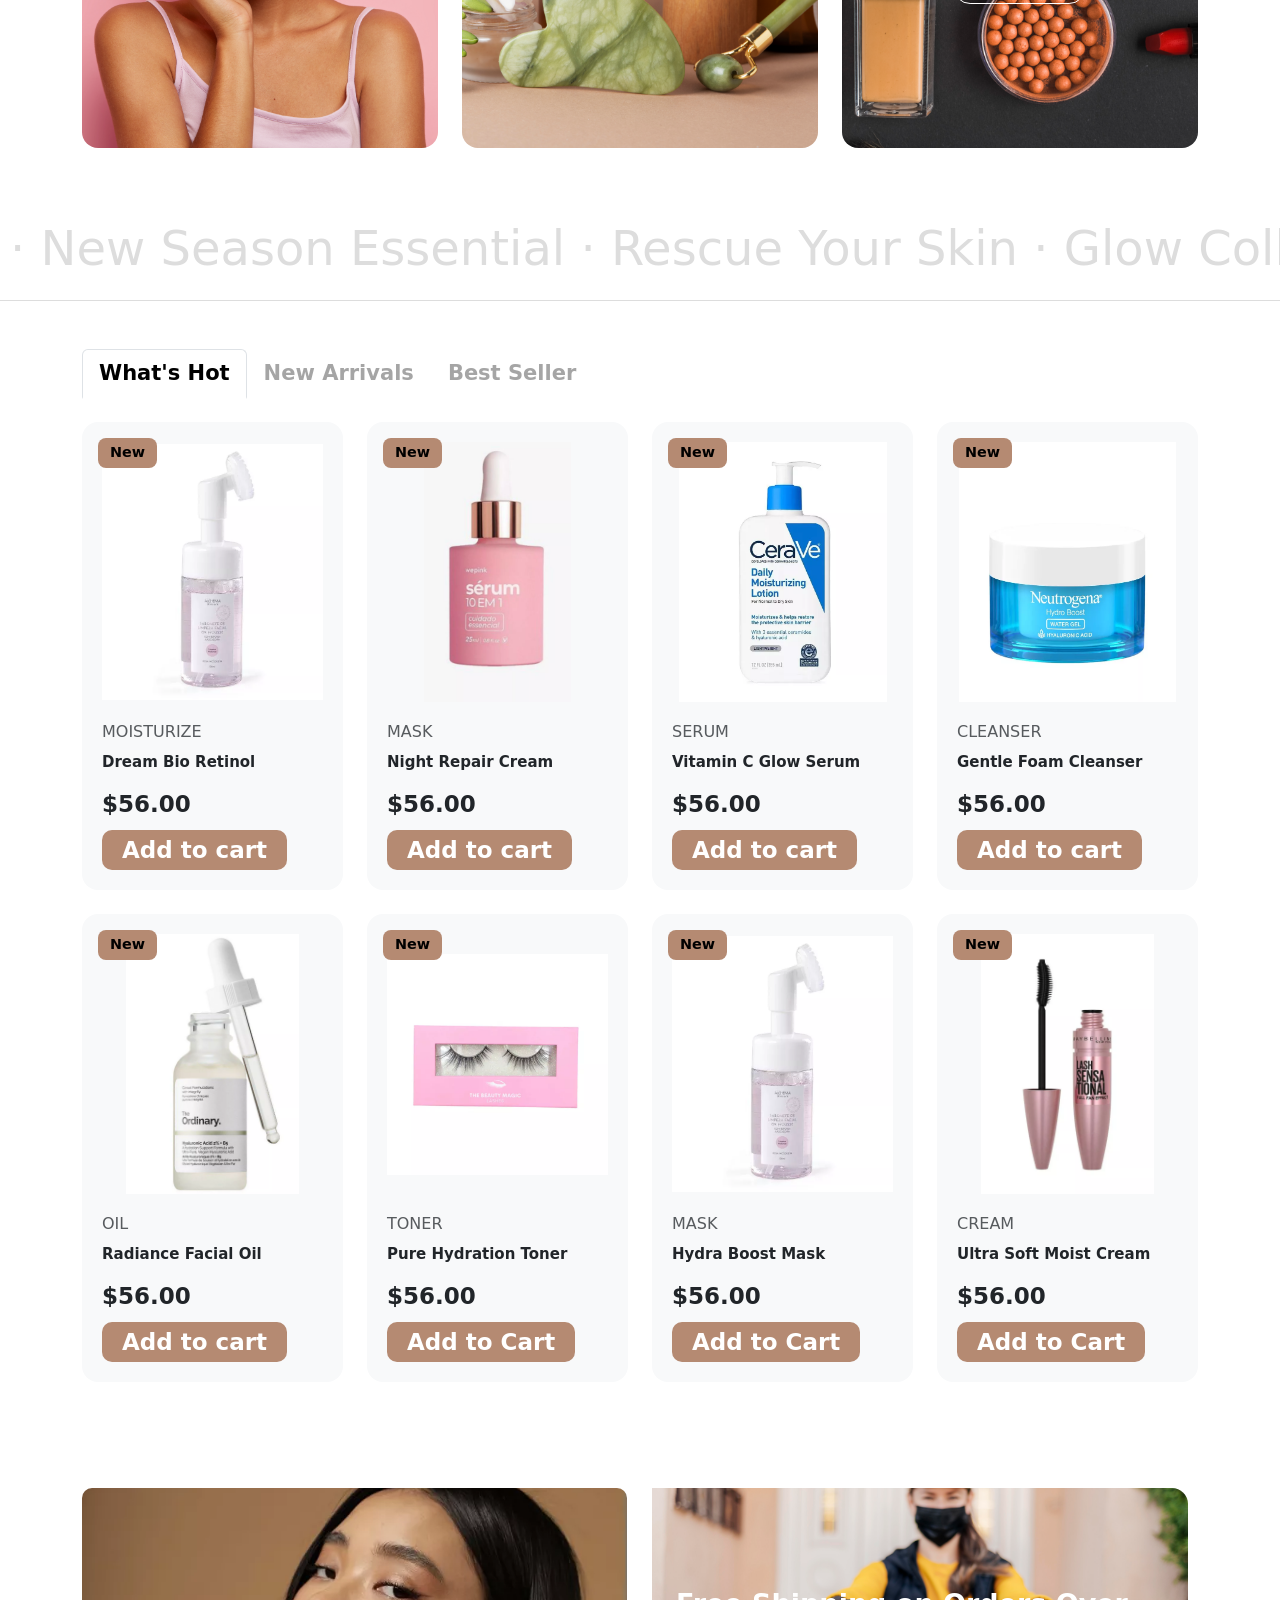
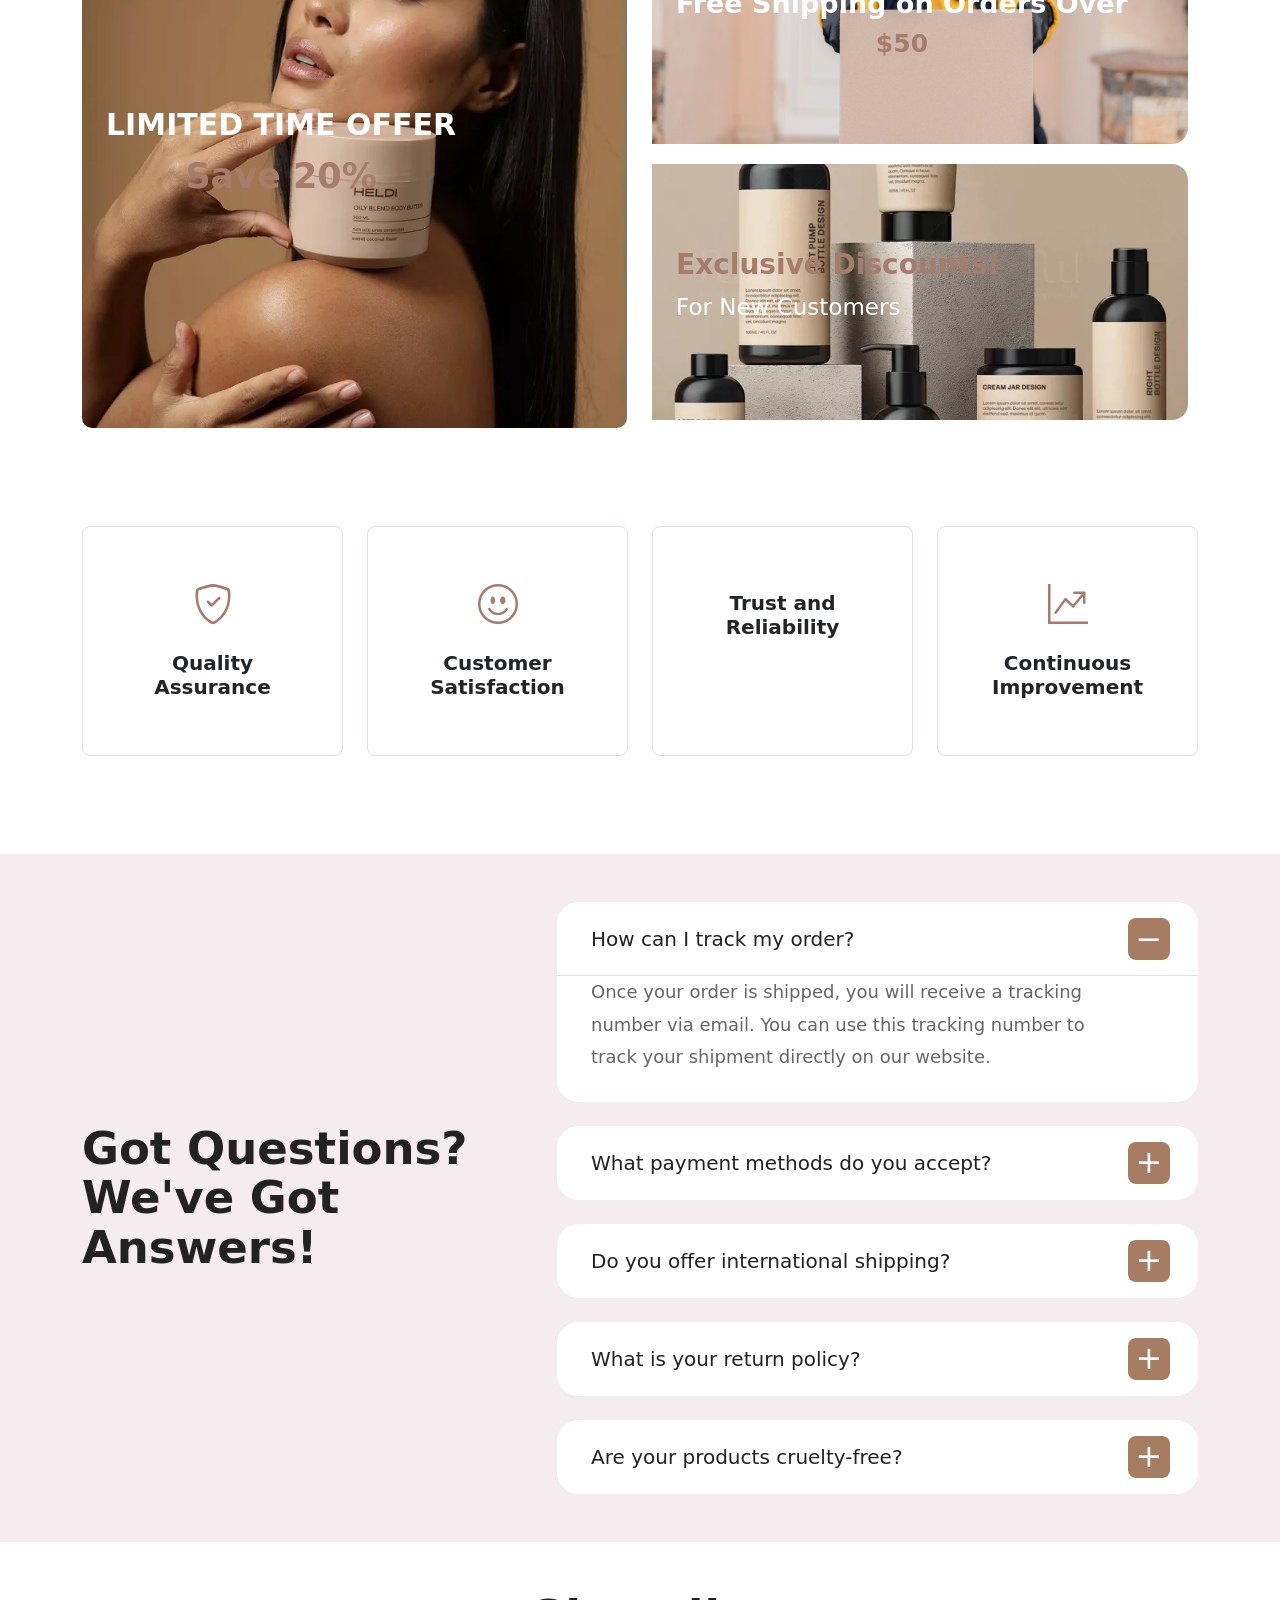
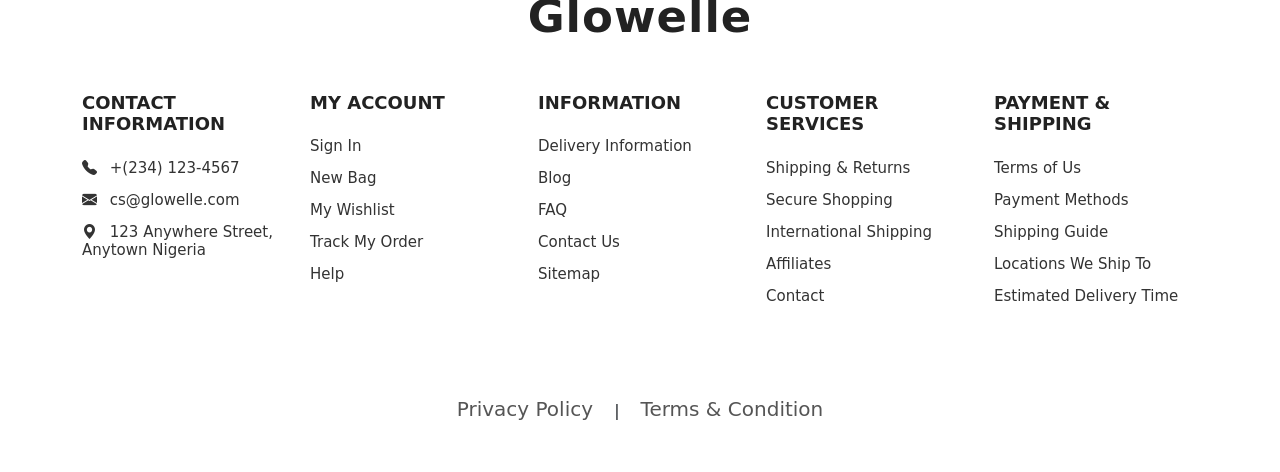
==== commit c4c5d499: "my first project" ====
--- a/index.html
+++ b/index.html
@@ -217,9 +217,9 @@
               <div class="product-text">
                 <h6 class="text-muted mt-3">MOISTURIZE</h6>
                 <h4 class="fw-bold">Dream Bio Retinol</h4>
-                <div class="d-flex justify-content-between mt-3">
-                  <p class="fw-bold mb-0">$56.00</p>
-                  <button class="add-cart-btn">Add</button>
+                <div class=" product-details  mt-3">
+                  <p class="fw-bold mb-0 text-align-center">$56.00</p>
+                  <button class="add-cart-btn mt-2">Add to cart</button>
                 </div>
               </div>
             </div>
@@ -233,9 +233,9 @@
               <div class="product-text">
                 <h6 class="text-muted mt-3">MASK</h6>
                 <h4 class="fw-bold">Night Repair Cream</h4>
-                <div class="d-flex justify-content-between mt-3">
+                <div class="product-details mt-3">
                   <p class="fw-bold mb-0">$56.00</p>
-                  <button class="add-cart-btn">Add</button>
+                  <button class="add-cart-btn mt-2 ">Add to cart</button>
                 </div>
               </div>
             </div>
@@ -249,9 +249,9 @@
               <div class="product-text">
                 <h6 class="text-muted mt-3">SERUM</h6>
                 <h4 class="fw-bold">Vitamin C Glow Serum</h4>
-                <div class="d-flex justify-content-between mt-3">
+                <div class=" product-details mt-3">
                   <p class="fw-bold mb-0">$56.00</p>
-                  <button class="add-cart-btn">Add</button>
+                  <button class="add-cart-btn mt-2">Add to cart</button>
                 </div>
               </div>
             </div>
@@ -265,9 +265,9 @@
               <div class="product-text">
                 <h6 class="text-muted mt-3">CLEANSER</h6>
                 <h4 class="fw-bold">Gentle Foam Cleanser</h4>
-                <div class="d-flex justify-content-between mt-3">
+                <div class="product-details mt-3">
                   <p class="fw-bold mb-0">$56.00</p>
-                  <button class="add-cart-btn">Add</button>
+                  <button class="add-cart-btn mt-2">Add to cart</button>
                 </div>
               </div>
             </div>
@@ -281,9 +281,9 @@
               <div class="product-text">
                 <h6 class="text-muted mt-3">OIL</h6>
                 <h4 class="fw-bold">Radiance Facial Oil</h4>
-                <div class="d-flex justify-content-between mt-3">
+                <div class="product-details mt-3">
                   <p class="fw-bold mb-0">$56.00</p>
-                  <button class="add-cart-btn">Add</button>
+                  <button class="add-cart-btn mt-2">Add to cart</button>
                 </div>
               </div>
             </div>
@@ -297,9 +297,9 @@
               <div class="product-text">
                 <h6 class="text-muted mt-3">TONER</h6>
                 <h4 class="fw-bold">Pure Hydration Toner</h4>
-                <div class="d-flex justify-content-between mt-3">
+                <div class="product-details mt-3">
                   <p class="fw-bold mb-0">$56.00</p>
-                  <button class="add-cart-btn">Add</button>
+                  <button class="add-cart-btn mt-2">Add to Cart</button>
                 </div>
               </div>
             </div>
@@ -313,9 +313,9 @@
               <div class="product-text">
                 <h6 class="text-muted mt-3">MASK</h6>
                 <h4 class="fw-bold">Hydra Boost Mask</h4>
-                <div class="d-flex justify-content-between mt-3">
+                <div class="product-details mt-3">
                   <p class="fw-bold mb-0">$56.00</p>
-                  <button class="add-cart-btn">Add</button>
+                  <button class="add-cart-btn mt-2">Add to Cart</button>
                 </div>
               </div>
             </div>
@@ -329,9 +329,9 @@
               <div class="product-text">
                 <h6 class="text-muted mt-3">CREAM</h6>
                 <h4 class="fw-bold">Ultra Soft Moist Cream</h4>
-                <div class="d-flex justify-content-between mt-3">
+                <div class="product-details mt-3">
                   <p class="fw-bold mb-0">$56.00</p>
-                  <button class="add-cart-btn">Add</button>
+                  <button class="add-cart-btn mt-2">Add to Cart</button>
                 </div>
               </div>
             </div>
@@ -352,9 +352,9 @@
               <div class="product-text">
                 <h6 class="text-muted mt-3">SERUM</h6>
                 <h4 class="fw-bold">Brightening Vitamin Serum</h4>
-                <div class="d-flex justify-content-between mt-3">
+                <div class="product-details mt-3">
                   <p class="fw-bold mb-0">$37.00</p>
-                  <button class="add-cart-btn">Add</button>
+                  <button class="add-cart-btn mt-2">Add to Cart</button>
                 </div>
               </div>
             </div>
@@ -368,9 +368,9 @@
               <div class="product-text">
                 <h6 class="text-muted mt-3" style="text-transform:uppercase!important;">serum</h6>
                 <h4 class="fw-bold">Hydrating Serum</h4>
-                <div class="d-flex justify-content-between mt-3">
+                <div class="product-details mt-3">
                   <p class="fw-bold mb-0">$44.00</p>
-                  <button class="add-cart-btn">Add</button>
+                  <button class="add-cart-btn mt-2">Add to Cart</button>
                 </div>
               </div>
             </div>
@@ -384,9 +384,9 @@
               <div class="product-text">
                 <h6 class="text-muted mt-3">Body Lotion</h6>
                 <h4 class="fw-bold">Moisturizing Lotion</h4>
-                <div class="d-flex justify-content-between mt-3">
+                <div class="product-details mt-3">
                   <p class="fw-bold mb-0">$33.00</p>
-                  <button class="add-cart-btn">Add</button>
+                  <button class="add-cart-btn mt-2">Add to Cart</button>
                 </div>
               </div>
             </div>
@@ -400,9 +400,9 @@
               <div class="product-text">
                 <h6 class="text-muted mt-3">Moisturizer</h6>
                 <h4 class="fw-bold">Face Hydro Gel</h4>
-                <div class="d-flex justify-content-between mt-3">
+                <div class="product-details mt-3">
                   <p class="fw-bold mb-0">$36.00</p>
-                  <button class="add-cart-btn">Add</button>
+                  <button class="add-cart-btn mt-2">Add to Cart</button>
                 </div>
               </div>
             </div>
@@ -416,9 +416,9 @@
               <div class="product-text">
                 <h6 class="text-muted mt-3">CLEANSER</h6>
                 <h4 class="fw-bold">Gentle Foam Cleanser</h4>
-                <div class="d-flex justify-content-between mt-3">
+                <div class="product-details mt-3">
                   <p class="fw-bold mb-0">$29.00</p>
-                  <button class="add-cart-btn">Add</button>
+                  <button class="add-cart-btn mt-2">Add to Cart</button>
                 </div>
               </div>
             </div>
@@ -449,12 +449,12 @@
 
       <!-- LEFT: Save 20% -->
       <div class="col-lg-6">
-        <div class="offer-box position-relative flex-md-row align-items-center text-center text-md-start">
+        <div class="offer-box1 position-relative flex-md-row align-items-center text-center text-md-start">
           <div class="offer-content  p-4">
             <p class="text-uppercase fw-semibold text-white mt-5 mb-2" style="font-size: 28px; margin-top: 90px !important;">Limited Time Offer</p>
             <h2 class="fw-bold display-5 text-pink mb-0" style="font-size: 35px !important;">Save 20%</h2>
           </div>
-          <img src="./img/promo-section/download (4).webp" alt="Save 20%" class="offer-img img-fluid mt-3 mt-md-0" style="height: 90vh !important;">
+          <img src="./img/promo-section/download (4).webp" alt="Save 20%" class="offer-img1 img-fluid mt-3 mt-md-0">
         </div>
       </div>
 
@@ -464,7 +464,7 @@
         <!-- FREE SHIPPING -->
         <div class="offer-box flex-column flex-md-row align-items-center text-center text-md-start position-relative">
           <div class="offer-content p-4">
-            <h4 class="fw-semibold mb-2" style="font-size: 27px;">Free Shipping on Orders Over</h4>
+            <h4 class="fw-semibold mb-2 mt-3" style="font-size: 27px;">Free Shipping on Orders Over</h4>
             <h2 class="fw-bold text-pink mb-0" style="font-size: 25px;">$50</h2>
           </div>
           <img src="./img/promo-section/front-view-woman-holding-box.jpg" alt="Free Shipping" class="offer-img img-fluid mt-3 mt-md-0">
@@ -685,7 +685,7 @@
     <div class="row gy-5">
 
       <!-- Contact -->
-      <div class="col-12 col-sm-6 col-lg">
+      <div class="contact col-12 col-sm-6 col-lg">
         <h5 class="footer-title">CONTACT INFORMATION</h5>
 
         <ul class="list-unstyled footer-links">
--- a/style.css
+++ b/style.css
@@ -304,6 +304,15 @@
 
 .promo-card:hover img {
   transform: scale(1.15);
+}
+.offer-img1{
+  height: 100vh !important;
+}
+.offer-box1 .offer-content{
+  margin-top: 200px !important;
+}
+.offer-box1 .offer-content p{
+  font-size: 30px !important;
 }
 
 
@@ -409,6 +418,11 @@
 .product-text h4{
     font-size: 15px!important;
 }
+.product-details button{
+  align-items: center!important;
+  text-align: center !important;
+  justify-content: center !important;
+}
 
 /* Prices */
 .old-price {
@@ -444,12 +458,13 @@
 
 /* Each card */
 .offer-box {
-  
+  position: relative;
   border-radius: 16px;
   overflow: hidden;
   padding: 10px;
   /* box-shadow: 0 4px 12px rgba(0,0,0,0.05); */
   transition: transform 0.3s ease, box-shadow 0.3s ease;
+  
 }
 .offer-box:hover {
   transform: translateY(-3px);
@@ -466,6 +481,7 @@
   
   color: white;
   padding: 28px;
+  z-index: 5;
  
 }
 
@@ -475,6 +491,38 @@
   height: 256px !important;
   border-radius: 0 16px 16px 0;
   object-fit: cover;
+  transition: transform 0.5s ease;
+  animation: zoomInOut 8s ease-in-out  infinite;
+}
+.offer-img1{
+   transition: transform 0.5s ease;
+  animation: zoomInOut 8s ease-in-out  infinite;
+  width: 98%;
+  object-fit: cover;
+  display: block;
+  height: 540px !important;
+ 
+  border-radius: 10px;
+}
+.offer-box1{
+  top: 10px;
+}
+.offer-box1 .offer-content{
+  align-items: center;
+ top: -100px;
+}
+
+/* animation */
+@keyframes zoomInOut {
+    0%{
+        transform:scale(1);
+    }50%{ 
+        transform:scale(1.02);
+    }100%{
+        transform: scale(1);
+    }
+    
+
   
 }
 /* animation  */
@@ -486,7 +534,12 @@
 }
 
 /* product*/
-
+.product-section h2{
+  font-size: 40px;
+}
+.product-text {
+  font-size: 23px;
+}
 .product-hero{
   background:url('./img/product/「Cosmetics\,\ Skin\ Care\ Products」の写真素材\ _\ 12\,773\,932件の無料イラスト画像\ \(1\)\(1\).png') center/cover no-repeat;
   min-height:55vh;
@@ -689,6 +742,7 @@
   text-align: center;
 }
 
+
 .value-box {
   transition: all 0.3s ease;
   background-color: #fff;
@@ -762,7 +816,7 @@
 }
 
 .footer-bottom{
-  border-top:1px solid #a67c63;
+  border-top:1px solid #fff;
 }
 
 .footer-bottom a{
@@ -1055,7 +1109,7 @@
   .custom-faq .accordion-button::before{
     width:38px;
     height:38px;
-    right:22px;
+    right:22px; 
     font-size:28px;
   }
 
@@ -1067,15 +1121,18 @@
 }
 
 @media (max-width: 768px){
-
+.hero{
+  padding: 0;
+  
+}
   .carousel-item{
-      height:70vh;
+      height:80vh !important;
       position:relative;
       overflow:hidden;
   }
 
   .carousel-item img{
-      height:85vh;
+      height:100%;
       width:100%;
       object-fit:cover;
       position:relative;
@@ -1096,7 +1153,7 @@
 
   .hero-text{
       position:absolute;
-      top:50%;
+      top:58%;
       left:5%;
       right:5%;
       transform:translateY(-50%);
@@ -1113,14 +1170,26 @@
       !important;
   }
    .hero-text .btn{
-      padding:16px 36px;
+      padding:16px 62px !important;
       font-size:18px;
       border-radius:25px;
    }
-
+/* story */
    .story-section .story-text{
-  font-size: 30px;
+  font-size: 28px !important;
   margin-top: 10px;
+   }
+   .story-btn{
+    padding: 15px 45px !important;
+    font-size: 20px;
+   }
+   /* scroll */
+   .scroll-content{
+    font-size: 28px !important;
+   }
+   /* offer-section */
+   .offer-img1{
+    height: 80vh !important;
    }
    /* faq */
    .faq-section{
@@ -1154,13 +1223,123 @@
     padding:0 20px 22px;
   }
 
+  /* about */
+  .about-hero{
+    min-height: 35vh !important;
+  }
+.about-hero .content{
+  margin-top: 50px;
+}
+.about-hero h1{
+  font-size: 49px;
+}
+.about-hero p, .content a{
+color: #fff;
+font-size: 25px;
+margin-top: 5px;
+letter-spacing: 1px;
+text-decoration: none;
+cursor: pointer;
+}
+  .about-img{
+    height: 45vh !important;
+  }
+  .radiant_details h2{
+    font-size: 26px !important;
+  }
+  .radiant_details p{
+    font-size: 18px !important;
+  }
+  .co-founder{
+    justify-content: center;
+    margin-top: 15px !important;
+  }
+  .co-founder small{
+    font-size: 17px;
+    margin-top: 2px;
+  }
+  .values h2{
+    text-align: center !important;
+    font-size: 38px !important;
+  }
+  .cta-section img{
+    height: 40vh !important;
+  }
+  .cta-text{
+left: 250px;
+max-width: 80%;
+  }
+
+  /* contact */
+  .contact-hero{
+  min-height: 33vh;
+
   
+  }
+  .hero-content{
+    left:36px;
+    top: 167px;
+}
+.hero-content p, .hero-content a{
+  font-size: 21px;
+}
+
+.contact-overlay{
+  padding-top: 60px;
+padding-left: 40px;
+}
+.contact-item, .contact-item h6{
+  font-size: 21px !important;
+}
+/* our product */
+.product-hero{
+  min-height: 33vh!important;
+}
+.product-overlay{
+  margin-left: 31px !important;
+  margin-top: 100px;
+  color: #fff;
+  z-index: 2;
+}
+.product-overlay h1{
+  font-size: 30px;
+}
+.product-overlay p, .product-overlay a{
+  color: #fff;
+  font-size: 21px;
+  text-decoration: none;
+  letter-spacing: 1px;
+}
+.product-section .product-title h2{
+  text-transform: uppercase;
+  font-size: 2rem !important;
+} 
+.product-text{
+  font-size: 1.6rem;
+}
+.newsletter-section h2{
+  font-size: 2.3rem !important;
+}
+.newsletter-section p{
+  font-size: 1.3rem;
+}
+.newsletter-form input{
+ padding: 18px !important;
+}
+.newsletter-form input::placeholder{
+  font-size: 18px;
+}
+.newsletter-form button{
+  padding: 10px 20px;
+}
 }
 
 @media (max-width: 480px){
-
+     .navbar.navbar{
+      padding: 10px !important;
+     }
   .carousel-item{
-      height:65vh;
+      height :70vh!important;
   }
 
   .carousel-item img{
@@ -1168,21 +1347,72 @@
   }
 
   .hero-text{
-      top:48%;
+      top:60%;
       z-index:2;
-      max-width:90%;
+      max-width:70%;
+  }
+  .hero{
+    padding: 0;
   }
 
   .hero-text h1{
-      font-size:24px;
+    font-size: 25px;
+  }
+  .hero-text p{
+    font-size: 16px !important;
   }
    .hero-text .btn{
-      padding:9px 22px;
+      padding:10px 30px !important;
       font-size:13px;
       border-radius: 22px;
    }
+
+   /*  story section */
+   .story-section h2{
+    font-size: 15px !important;
+   
+   }
+   .story-btn{
+    padding: 9px 20px !important;
+   }
+
+   /* feature section */
+   .features-section .promo-text{
+    top: 30% !important;
+   }
+
+   /*  scroll-banner */
+   .scroll-content{
+font-size: 18px !important;
+   }
+    
+   /* promo-section */
+   .offer-img1{
+    height: 55vh !important;
+   }
+   .offer-content{
+    margin-top: 25px;
+   }
+
+   /* value-secion */
+  .values-section h5{
+   font-size: 16px !important;
+  }
+
    .custom-toggler{
     font-size: 10px !important;
+   }
+   /* product */
+   .product-details{
+    display: inline-block;
+   }
+   .add-cart-btn{
+    font-size: 15px;
+   }
+
+   /* offer-section*/
+   .offer-box1 .offer-content{
+    top: -80px;
    }
    /* faq */
     .faq-section{
@@ -1190,7 +1420,7 @@
   }
 
   .faq-heading h2{
-    font-size:32px;
+    font-size:26px!important;
   }
 
   .custom-faq .accordion-button{
@@ -1209,6 +1439,126 @@
     font-size:15px;
     padding:0 16px 18px;
   }
+  .accordion-header{
+    font-size: 15px !important;
+  }
+  /* about section */
+  .about-hero{
+    min-height: 33vh !important;
+  }
+  .content{
+    margin-left: -30px !important;
+    margin-top: 20px !important;
+  }
+  .content h1{
+    font-size: 1.9rem;
+  }
+  .content p, .content a{
+    font-size: 19px;
+  }
+  .radiant_section{
+    margin-top: -50px !important;
+  }
+  .radiant_details h2{
+    margin-bottom: 8px !important;
+    font-size: 20px !important;
+  }
+  .radiant_details p{
+text-align: justify;
+  }
+  .about-img{
+    height: 50vh !important;
+  }
+  /* values */
+  .values h2{
+    text-align: center;
+    font-size: 20px !important;
+  }
+/* cta section */
+
+.CTA-img{
+  height: 40vh !important;
+
+}
+.cta-text{
+font-size: 10px;
+left:138px !important;
+
+margin-top: 10px;
+}
+.cta-text h2{
+  font-size: 20px !important;
+}
+.cta-text a{
+  font-size: 12px !important;
+}
+
+/* footer */
+.contact-info{
+  padding: 0 15px !important;
+}
+.footer-links li{
+  color: #fff !important;
+}
+
+/* contact */
+.contact-hero{
+  min-height:31vh;
+}
+.hero-content{
+  left: 20px;
+  top: 150px;
+}
+.hero-content h1{
+  font-size: 2rem;
+}
+.hero-content p, .hero-content a{
+  font-size: 18px;
+}
+.form-input{
+  margin-top: 50px !important;
+}
+.contact-btn {
+  margin-top: 10px;
+
+}
+.contact-overlay{
+  margin-top: 40px !important;
+}
+.contact-overlay h3{
+  font-size: 20px;
+}
+/* product */
+.product-hero{
+  min-height: 35vh;
+}
+.product-overlay{
+  margin-top: 100px !important;
+  margin-left: 20px;
+  color: #fff; z-index: 2;
+}
+.product-overlay p, .product-overlay a{
+  color: #fff;
+  text-decoration: none;
+  font-size: 20px;
+}
+.product-section h2{
+  font-size: 26px !important;
+  
+}
+.product-text{
+    font-size: 19px;
+    letter-spacing: 1px;
+  }
+
+  /* news letter */
+  .newsletter-overlay h2{
+font-size: 26px !important;
+margin-bottom: 20px;
+  }
+  .newsletter-overlay p{
+    font-size: 17px;
+  }
 }
 
 /* faq */
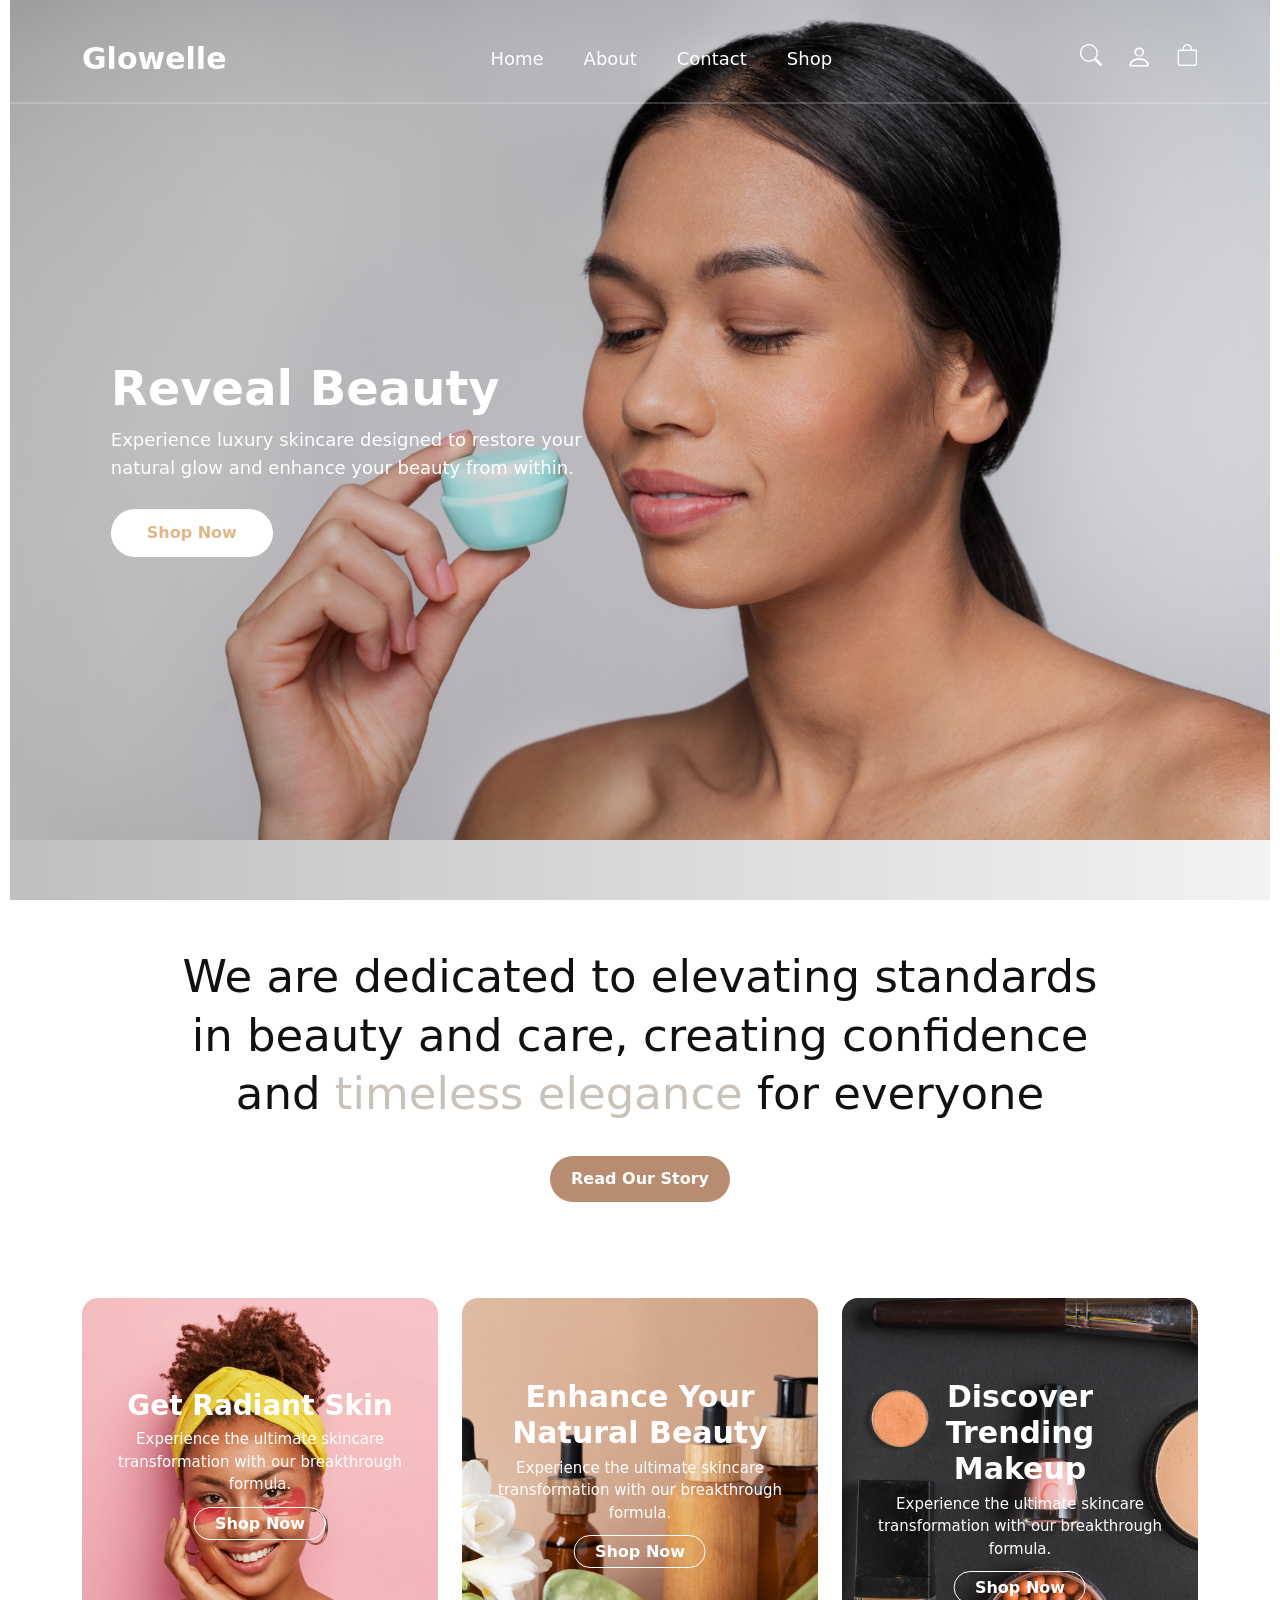
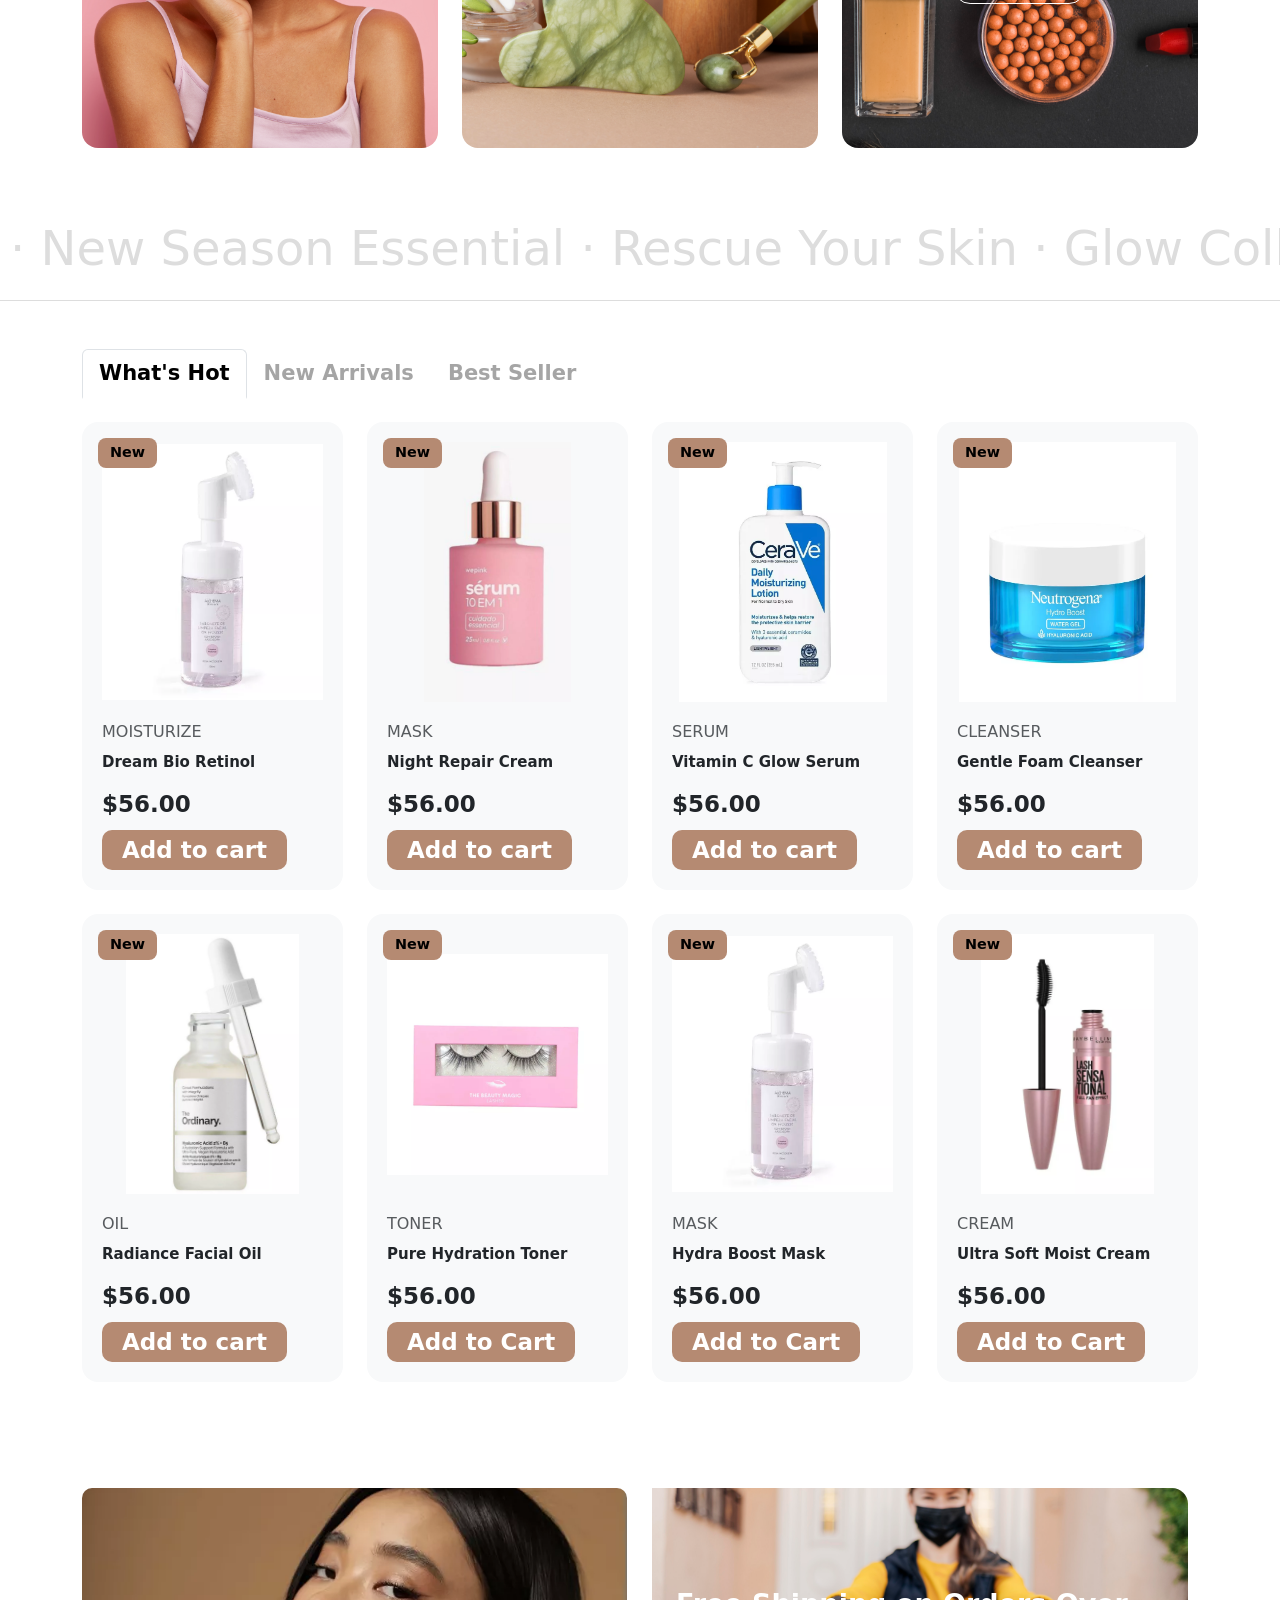
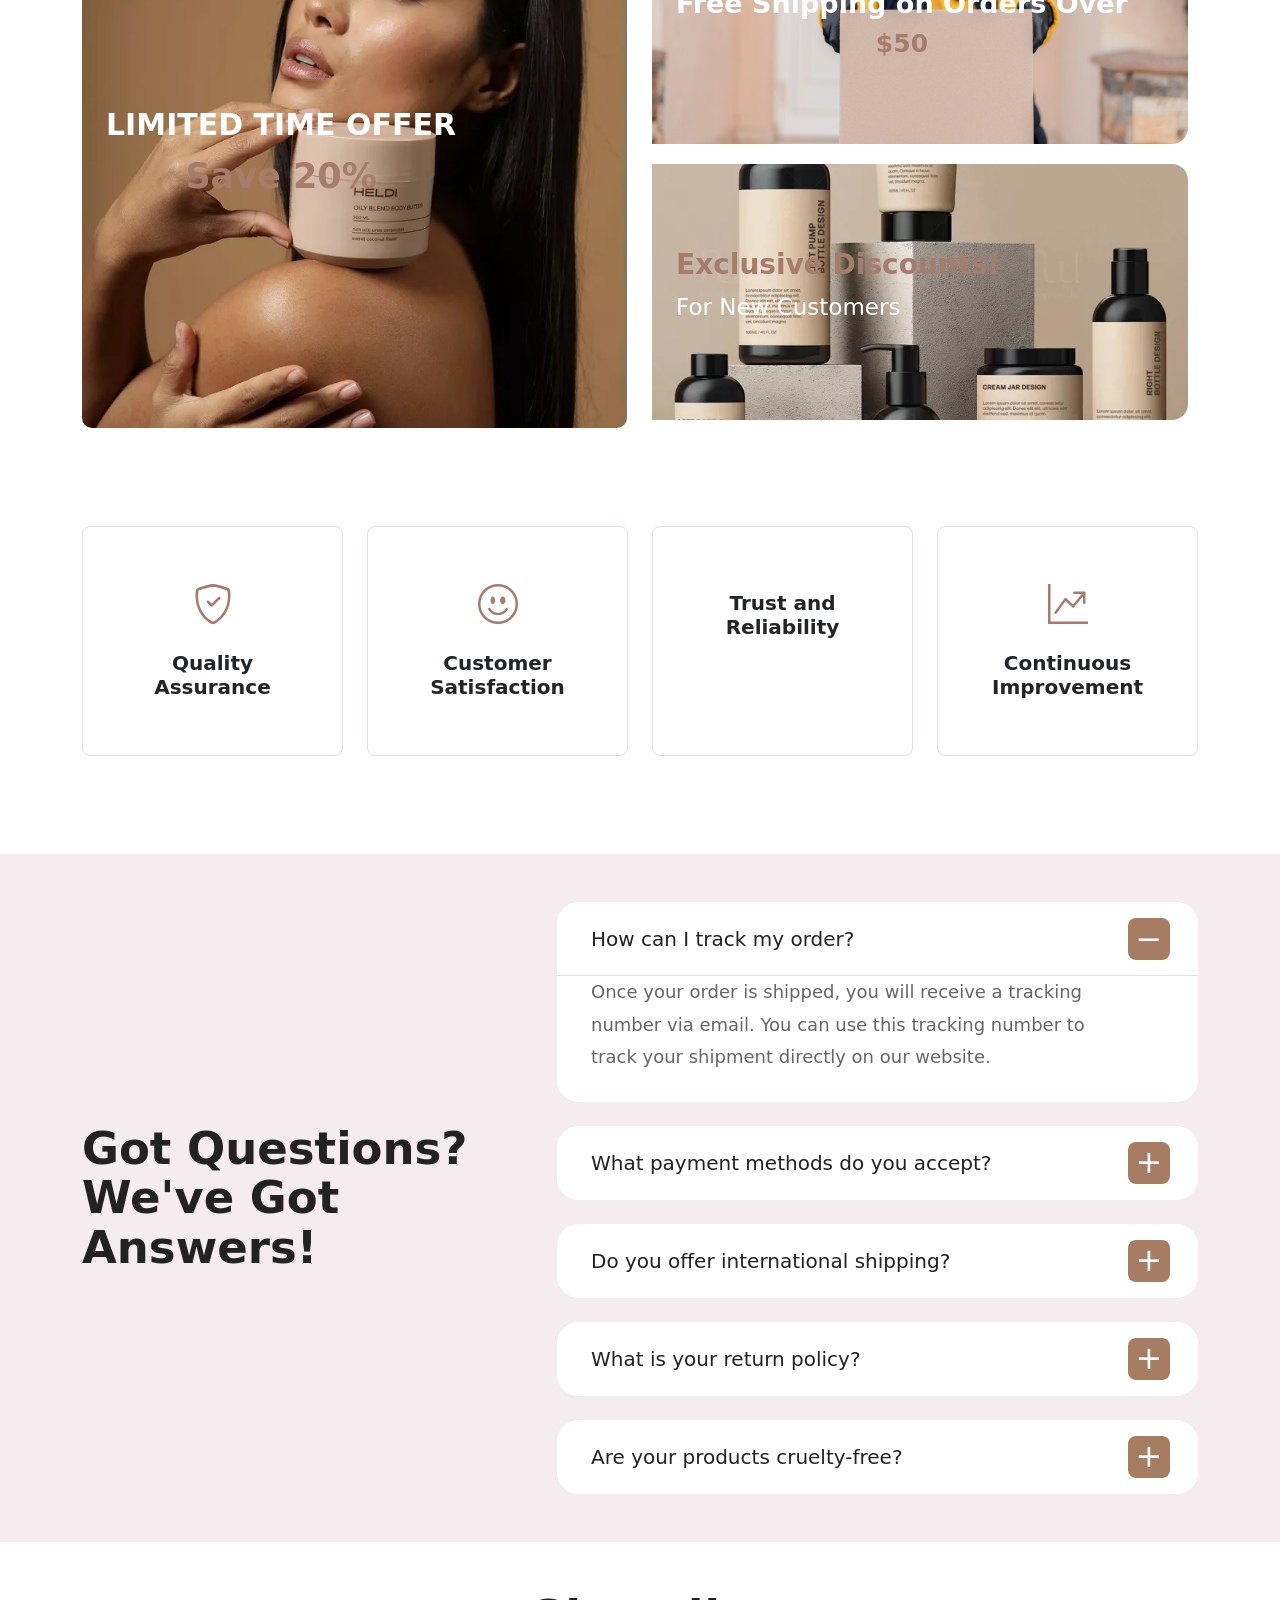
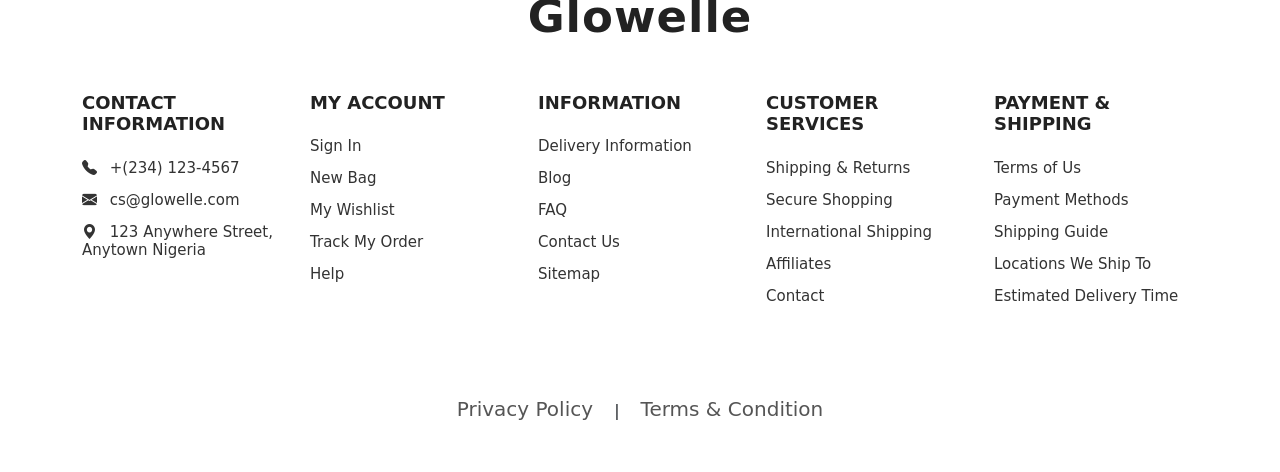
==== commit e7a6e827: "first commit" ====
--- a/index.html
+++ b/index.html
@@ -95,7 +95,7 @@
        <div class="hero-text">
           <h1>Pure Skin Confidence</h1>
             <p>Gentle yet powerful skincare designed to enhance your beauty every single day.</p>
-            <a href="#" class="btn btn-light">Shop Now</a>
+            <a href="product.html" class="btn btn-light">Shop Now</a>
        </div>
     </div>
     
